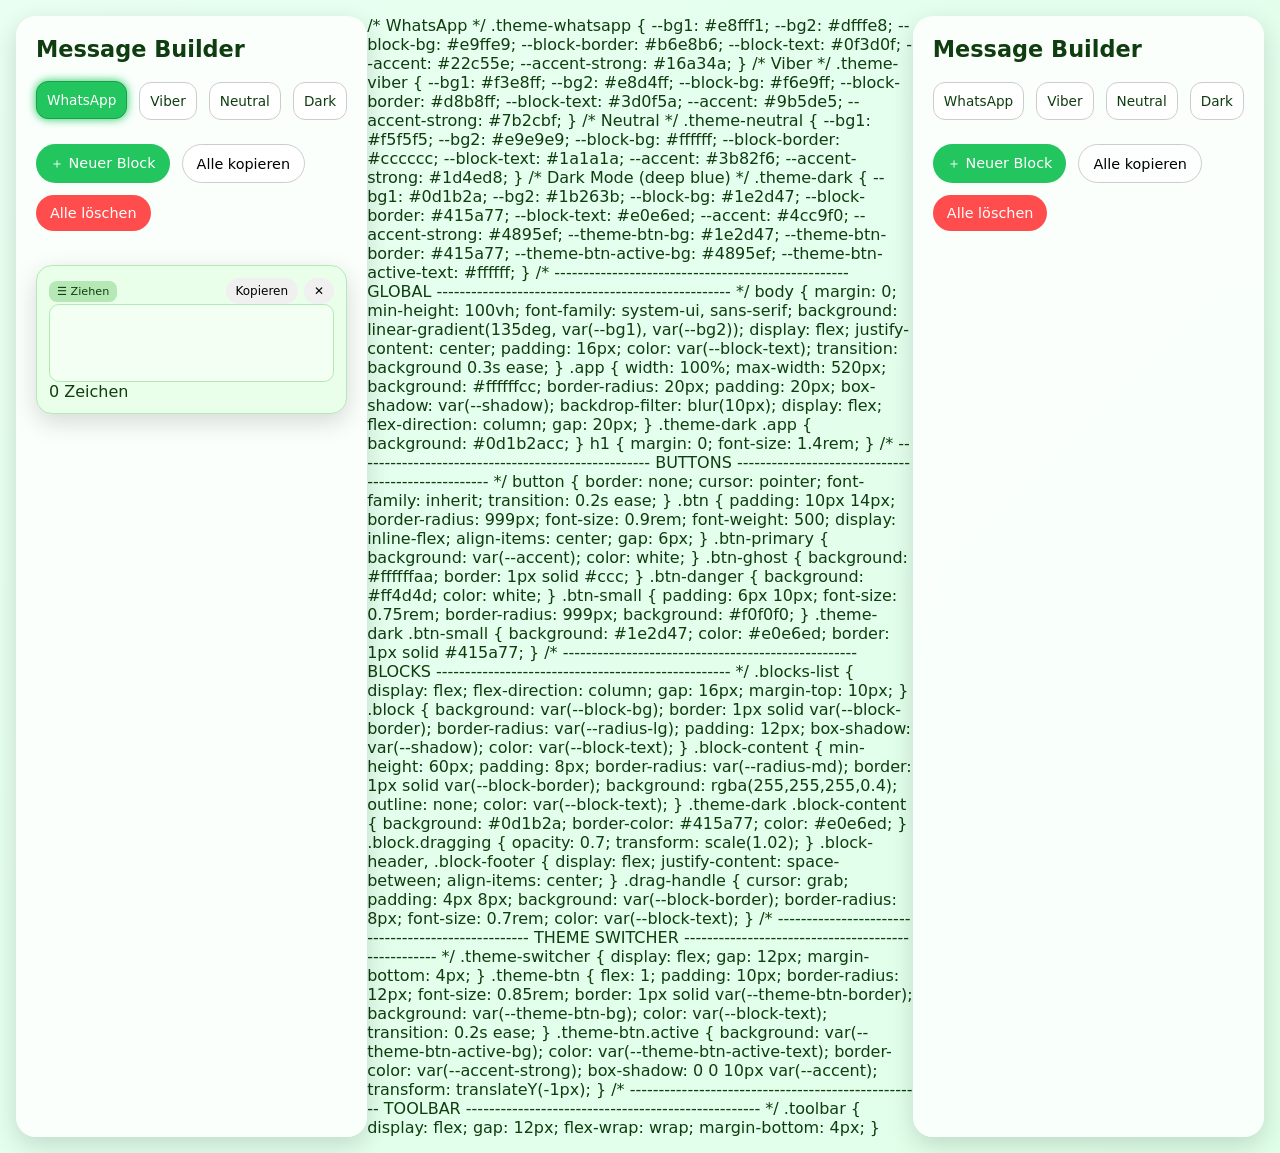
==== index.html @ 10111ecc "Implement 'Copy All' button functionality Added functionality to copy all block contents to clipboar" ====
<!DOCTYPE html>
<html lang="de">
<head>
  <meta charset="UTF-8" />
  <title>Message Builder – WhatsApp & Viber</title>
  <meta name="viewport" content="width=device-width, initial-scale=1" />

  <style>
    /* ---------------------------------------------------
       BASE THEME VARIABLES
    --------------------------------------------------- */
    :root {
      --bg1: #e8fff1;
      --bg2: #f3e8ff;

      --block-bg: #ffffff;
      --block-border: #cccccc;
      --block-text: #1a1a1a;

      --accent: #22c55e;
      --accent-strong: #16a34a;

      --radius-lg: 16px;
      --radius-md: 10px;
      --shadow: 0 8px 25px rgba(0,0,0,0.15);

      --theme-btn-bg: #ffffff;
      --theme-btn-border: #cccccc;
      --theme-btn-active-bg: var(--accent);
      --theme-btn-active-text: #ffffff;
    }

    /* ---------------------------------------------------
       THEMES
    --------------------------------------------------- */

    /* WhatsApp */
    .theme-whatsapp {
      --bg1: #e8fff1;
      --bg2: #dfffe8;

      --block-bg: #e9ffe9;
      --block-border: #b6e8b6;
      --block-text: #0f3d0f;

      --accent: #22c55e;
      --accent-strong: #16a34a;
    }

    /* Viber */
    .theme-viber {
      --bg1: #f3e8ff;
      --bg2: #e8d4ff;

      --block-bg: #f6e9ff;
      --block-border: #d8b8ff;
      --block-text: #3d0f5a;

      --accent: #9b5de5;
      --accent-strong: #7b2cbf;
    }

    /* Neutral */
    .theme-neutral {
      --bg1: #f5f5f5;
      --bg2: #e9e9e9;

      --block-bg: #ffffff;
      --block-border: #cccccc;
      --block-text: #1a1a1a;

      --accent: #3b82f6;
      --accent-strong: #1d4ed8;
    }

    /* Dark Mode (deep blue) */
    .theme-dark {
      --bg1: #0d1b2a;
      --bg2: #1b263b;

      --block-bg: #1e2d47;
      --block-border: #415a77;
      --block-text: #e0e6ed;

      --accent: #4cc9f0;
      --accent-strong: #4895ef;

      --theme-btn-bg: #1e2d47;
      --theme-btn-border: #415a77;
      --theme-btn-active-bg: #4895ef;
      --theme-btn-active-text: #ffffff;
    }

    /* ---------------------------------------------------
       GLOBAL
    --------------------------------------------------- */
    body {
      margin: 0;
      min-height: 100vh;
      font-family: system-ui, sans-serif;
      background: linear-gradient(135deg, var(--bg1), var(--bg2));
      display: flex;
      justify-content: center;
      padding: 16px;
      color: var(--block-text);
      transition: background 0.3s ease;
    }

    .app {
      width: 100%;
      max-width: 520px;
      background: #ffffffcc;
      border-radius: 20px;
      padding: 20px;
      box-shadow: var(--shadow);
      backdrop-filter: blur(10px);
      display: flex;
      flex-direction: column;
      gap: 20px;
    }

    .theme-dark .app {
      background: #0d1b2acc;
    }

    h1 {
      margin: 0;
      font-size: 1.4rem;
    }

    /* ---------------------------------------------------
       BUTTONS
    --------------------------------------------------- */
    button {
      border: none;
      cursor: pointer;
      font-family: inherit;
      transition: 0.2s ease;
    }

    .btn {
      padding: 10px 14px;
      border-radius: 999px;
      font-size: 0.9rem;
      font-weight: 500;
      display: inline-flex;
      align-items: center;
      gap: 6px;
    }

    .btn-primary {
      background: var(--accent);
      color: white;
    }

    .btn-ghost {
      background: #ffffffaa;
      border: 1px solid #ccc;
    }

    .btn-danger {
      background: #ff4d4d;
      color: white;
    }

    .btn-small {
      padding: 6px 10px;
      font-size: 0.75rem;
      border-radius: 999px;
      background: #f0f0f0;
    }

    .theme-dark .btn-small {
      background: #1e2d47;
      color: #e0e6ed;
      border: 1px solid #415a77;
    }

    /* ---------------------------------------------------
       BLOCKS
    --------------------------------------------------- */
    .blocks-list {
      display: flex;
      flex-direction: column;
      gap: 16px;
      margin-top: 10px;
    }

    .block {
      background: var(--block-bg);
      border: 1px solid var(--block-border);
      border-radius: var(--radius-lg);
      padding: 12px;
      box-shadow: var(--shadow);
      color: var(--block-text);
    }

    .block-content {
      min-height: 60px;
      padding: 8px;
      border-radius: var(--radius-md);
      border: 1px solid var(--block-border);
      background: rgba(255,255,255,0.4);
      outline: none;
      color: var(--block-text);
    }

    .theme-dark .block-content {
      background: #0d1b2a;
      border-color: #415a77;
      color: #e0e6ed;
    }

    .block.dragging {
      opacity: 0.7;
      transform: scale(1.02);
    }

    .block-header,
    .block-footer {
      display: flex;
      justify-content: space-between;
      align-items: center;
    }

    .drag-handle {
      cursor: grab;
      padding: 4px 8px;
      background: var(--block-border);
      border-radius: 8px;
      font-size: 0.7rem;
      color: var(--block-text);
    }

    /* ---------------------------------------------------
       THEME SWITCHER
    --------------------------------------------------- */
    .theme-switcher {
      display: flex;
      gap: 12px;
      margin-bottom: 4px;
    }

    .theme-btn {
      flex: 1;
      padding: 10px;
      border-radius: 12px;
      font-size: 0.85rem;
      border: 1px solid var(--theme-btn-border);
      background: var(--theme-btn-bg);
      color: var(--block-text);
      transition: 0.2s ease;
    }

    .theme-btn.active {
      background: var(--theme-btn-active-bg);
      color: var(--theme-btn-active-text);
      border-color: var(--accent-strong);
      box-shadow: 0 0 10px var(--accent);
      transform: translateY(-1px);
    }

    /* ---------------------------------------------------
       TOOLBAR
    --------------------------------------------------- */
    .toolbar {
      display: flex;
      gap: 12px;
      flex-wrap: wrap;
      margin-bottom: 4px;
    }
  </style>
</head>

<body class="theme-whatsapp">
  <div class="app">

    <h1>Message Builder</h1>

    <!-- Theme Switcher -->
    <div class="theme-switcher">
      <button class="theme-btn" data-theme="whatsapp">WhatsApp</button>
      <button class="theme-btn" data-theme="viber">Viber</button>
      <button class="theme-btn" data-theme="neutral">Neutral</button>
      <button class="theme-btn" data-theme="dark">Dark</button>
    </div>

    <!-- Toolbar -->
    <div class="toolbar">
      <button class="btn btn-primary" id="addBlockBtn">＋ Neuer Block</button>
      <button class="btn btn-ghost" id="copyAllBtn">Alle kopieren</button>
      <button class="btn btn-danger" id="deleteAllBtn">Alle löschen</button>
    </div>

    <!-- Blocks -->
    <div id="blocksList" class="blocks-list"></div>

  </div>

  <script>
    const blocksList = document.getElementById("blocksList");
    const addBlockBtn = document.getElementById("addBlockBtn");
    const copyAllBtn = document.getElementById("copyAllBtn");
    const deleteAllBtn = document.getElementById("deleteAllBtn");

    let dragSrcEl = null;

    /* ---------------------------------------------------
       THEME SWITCHER
    --------------------------------------------------- */
    const themeButtons = document.querySelectorAll(".theme-btn");

    function setTheme(name) {
      document.body.className = "theme-" + name;
      localStorage.setItem("theme", name);

      themeButtons.forEach(btn => {
        btn.classList.toggle("active", btn.dataset.theme === name);
      });
    }

    const savedTheme = localStorage.getItem("theme") || "whatsapp";
    setTheme(savedTheme);

    themeButtons.forEach(btn => {
      btn.onclick = () => setTheme(btn.dataset.theme);
    });

    /* ---------------------------------------------------
       AUTOSAVE
    --------------------------------------------------- */
    function saveBlocks() {
      const blocks = [...document.querySelectorAll(".block-content")];
      const texts = blocks.map(b => b.textContent);
      localStorage.setItem("blocks", JSON.stringify(texts));
    }

    function loadBlocks() {
      const saved = localStorage.getItem("blocks");
      if (!saved) return createBlock();

      const texts = JSON.parse(saved);
      if (!texts.length) return createBlock();

      texts.forEach(t => createBlock(t));
    }

    /* ---------------------------------------------------
       CREATE BLOCK
    --------------------------------------------------- */
    function createBlock(initialText = "") {
      const block = document.createElement("div");
      block.className = "block";
      block.draggable = true;

      block.innerHTML = `
        <div class="block-header">
          <div class="drag-handle">☰ Ziehen</div>
          <div style="display:flex; gap:6px;">
            <button class="btn-small copy-block">Kopieren</button>
            <button class="btn-small delete-block">✕</button>
          </div>
        </div>

        <div class="block-content" contenteditable="true"></div>

        <div class="block-footer">
          <span class="meta">0 Zeichen</span>
        </div>
      `;

      const content = block.querySelector(".block-content");
      const meta = block.querySelector(".meta");

      content.textContent = initialText;
      meta.textContent = content.textContent.length + " Zeichen";

      content.addEventListener("input", () => {
        meta.textContent = content.textContent.length + " Zeichen";
        saveBlocks();
      });

      block.querySelector(".copy-block").onclick = () => {
        navigator.clipboard.writeText(content.textContent.trim());
      };

      block.querySelector(".delete-block").onclick = () => {
        block.remove();
        saveBlocks();
      };

      /* Drag & Drop */
      block.addEventListener("dragstart", () => {
        dragSrcEl = block;
        block.classList.add("dragging");
      });

      block.addEventListener("dragend", () => {
        block.classList.remove("dragging");
        dragSrcEl = null;
        saveBlocks();
      });

      block.addEventListener("dragover", (e) => {
        e.preventDefault();
        const target = block;
        if (dragSrcEl === target) return;

        const rect = target.getBoundingClientRect();
        const offset = e.clientY - rect.top;
        const before = offset < rect.height / 2;

        blocksList.insertBefore(dragSrcEl, before ? target : target.nextSibling);
      });

      blocksList.appendChild(block);
      saveBlocks();
    }

    addBlockBtn.onclick = () => createBlock();

    /* ---------------------------------------------------
       NEW: SIMPLE "COPY ALL" (NO POPUPS)
    --------------------------------------------------- */
    copyAllBtn.onclick = () => {
      const blocks = [...document.querySelectorAll(".block-content")];
      const texts = blocks.map(b => b.textContent.trim()).filter(t => t);

      const combined = texts.join("\n\n");

      navigator.clipboard.writeText(combined).catch(() => {
        const textarea = document.createElement("textarea");
        textarea.value = combined;
        textarea.style.position = "fixed";
        textarea.style.opacity = "0";
        document.body.appendChild(textarea);
        textarea.select();
        document.execCommand("copy");
        document.body.removeChild(textarea);
      });
    };

    /* ---------------------------------------------------
       DELETE ALL BLOCKS
    --------------------------------------------------- */
    deleteAllBtn.onclick = () => {
      if (!confirm("Alle Textblöcke wirklich löschen?")) return;
      blocksList.innerHTML = "";
      localStorage.removeItem("blocks");
      createBlock();
    };

    /* Load saved blocks on start */
    loadBlocks();
  </script>
</body>
</html>    /* WhatsApp */
    .theme-whatsapp {
      --bg1: #e8fff1;
      --bg2: #dfffe8;

      --block-bg: #e9ffe9;
      --block-border: #b6e8b6;
      --block-text: #0f3d0f;

      --accent: #22c55e;
      --accent-strong: #16a34a;
    }

    /* Viber */
    .theme-viber {
      --bg1: #f3e8ff;
      --bg2: #e8d4ff;

      --block-bg: #f6e9ff;
      --block-border: #d8b8ff;
      --block-text: #3d0f5a;

      --accent: #9b5de5;
      --accent-strong: #7b2cbf;
    }

    /* Neutral */
    .theme-neutral {
      --bg1: #f5f5f5;
      --bg2: #e9e9e9;

      --block-bg: #ffffff;
      --block-border: #cccccc;
      --block-text: #1a1a1a;

      --accent: #3b82f6;
      --accent-strong: #1d4ed8;
    }

    /* Dark Mode (deep blue) */
    .theme-dark {
      --bg1: #0d1b2a;
      --bg2: #1b263b;

      --block-bg: #1e2d47;
      --block-border: #415a77;
      --block-text: #e0e6ed;

      --accent: #4cc9f0;
      --accent-strong: #4895ef;

      --theme-btn-bg: #1e2d47;
      --theme-btn-border: #415a77;
      --theme-btn-active-bg: #4895ef;
      --theme-btn-active-text: #ffffff;
    }

    /* ---------------------------------------------------
       GLOBAL
    --------------------------------------------------- */
    body {
      margin: 0;
      min-height: 100vh;
      font-family: system-ui, sans-serif;
      background: linear-gradient(135deg, var(--bg1), var(--bg2));
      display: flex;
      justify-content: center;
      padding: 16px;
      color: var(--block-text);
      transition: background 0.3s ease;
    }

    .app {
      width: 100%;
      max-width: 520px;
      background: #ffffffcc;
      border-radius: 20px;
      padding: 20px;
      box-shadow: var(--shadow);
      backdrop-filter: blur(10px);
      display: flex;
      flex-direction: column;
      gap: 20px;
    }

    .theme-dark .app {
      background: #0d1b2acc;
    }

    h1 {
      margin: 0;
      font-size: 1.4rem;
    }

    /* ---------------------------------------------------
       BUTTONS
    --------------------------------------------------- */
    button {
      border: none;
      cursor: pointer;
      font-family: inherit;
      transition: 0.2s ease;
    }

    .btn {
      padding: 10px 14px;
      border-radius: 999px;
      font-size: 0.9rem;
      font-weight: 500;
      display: inline-flex;
      align-items: center;
      gap: 6px;
    }

    .btn-primary {
      background: var(--accent);
      color: white;
    }

    .btn-ghost {
      background: #ffffffaa;
      border: 1px solid #ccc;
    }

    .btn-danger {
      background: #ff4d4d;
      color: white;
    }

    .btn-small {
      padding: 6px 10px;
      font-size: 0.75rem;
      border-radius: 999px;
      background: #f0f0f0;
    }

    .theme-dark .btn-small {
      background: #1e2d47;
      color: #e0e6ed;
      border: 1px solid #415a77;
    }

    /* ---------------------------------------------------
       BLOCKS
    --------------------------------------------------- */
    .blocks-list {
      display: flex;
      flex-direction: column;
      gap: 16px;
      margin-top: 10px;
    }

    .block {
      background: var(--block-bg);
      border: 1px solid var(--block-border);
      border-radius: var(--radius-lg);
      padding: 12px;
      box-shadow: var(--shadow);
      color: var(--block-text);
    }

    .block-content {
      min-height: 60px;
      padding: 8px;
      border-radius: var(--radius-md);
      border: 1px solid var(--block-border);
      background: rgba(255,255,255,0.4);
      outline: none;
      color: var(--block-text);
    }

    .theme-dark .block-content {
      background: #0d1b2a;
      border-color: #415a77;
      color: #e0e6ed;
    }

    .block.dragging {
      opacity: 0.7;
      transform: scale(1.02);
    }

    .block-header,
    .block-footer {
      display: flex;
      justify-content: space-between;
      align-items: center;
    }

    .drag-handle {
      cursor: grab;
      padding: 4px 8px;
      background: var(--block-border);
      border-radius: 8px;
      font-size: 0.7rem;
      color: var(--block-text);
    }

    /* ---------------------------------------------------
       THEME SWITCHER
    --------------------------------------------------- */
    .theme-switcher {
      display: flex;
      gap: 12px;
      margin-bottom: 4px;
    }

    .theme-btn {
      flex: 1;
      padding: 10px;
      border-radius: 12px;
      font-size: 0.85rem;
      border: 1px solid var(--theme-btn-border);
      background: var(--theme-btn-bg);
      color: var(--block-text);
      transition: 0.2s ease;
    }

    .theme-btn.active {
      background: var(--theme-btn-active-bg);
      color: var(--theme-btn-active-text);
      border-color: var(--accent-strong);
      box-shadow: 0 0 10px var(--accent);
      transform: translateY(-1px);
    }

    /* ---------------------------------------------------
       TOOLBAR
    --------------------------------------------------- */
    .toolbar {
      display: flex;
      gap: 12px;
      flex-wrap: wrap;
      margin-bottom: 4px;
    }
  </style>
</head>

<body class="theme-whatsapp">
  <div class="app">

    <h1>Message Builder</h1>

    <!-- Theme Switcher -->
    <div class="theme-switcher">
      <button class="theme-btn" data-theme="whatsapp">WhatsApp</button>
      <button class="theme-btn" data-theme="viber">Viber</button>
      <button class="theme-btn" data-theme="neutral">Neutral</button>
      <button class="theme-btn" data-theme="dark">Dark</button>
    </div>

    <!-- Toolbar -->
    <div class="toolbar">
      <button class="btn btn-primary" id="addBlockBtn">＋ Neuer Block</button>
      <button class="btn btn-ghost" id="copyAllBtn">Alle kopieren</button>
      <button class="btn btn-danger" id="deleteAllBtn">Alle löschen</button>
    </div>

    <!-- Blocks -->
    <div id="blocksList" class="blocks-list"></div>

  </div>

  <script>
    const blocksList = document.getElementById("blocksList");
    const addBlockBtn = document.getElementById("addBlockBtn");
    const copyAllBtn = document.getElementById("copyAllBtn");
    const deleteAllBtn = document.getElementById("deleteAllBtn");

    let dragSrcEl = null;

    /* ---------------------------------------------------
       THEME SWITCHER
    --------------------------------------------------- */
    const themeButtons = document.querySelectorAll(".theme-btn");

    function setTheme(name) {
      document.body.className = "theme-" + name;
      localStorage.setItem("theme", name);

      themeButtons.forEach(btn => {
        btn.classList.toggle("active", btn.dataset.theme === name);
      });
    }

    const savedTheme = localStorage.getItem("theme") || "whatsapp";
    setTheme(savedTheme);

    themeButtons.forEach(btn => {
      btn.onclick = () => setTheme(btn.dataset.theme);
    });

    /* ---------------------------------------------------
       AUTOSAVE
    --------------------------------------------------- */
    function saveBlocks() {
      const blocks = [...document.querySelectorAll(".block-content")];
      const texts = blocks.map(b => b.textContent);
      localStorage.setItem("blocks", JSON.stringify(texts));
    }

    function loadBlocks() {
      const saved = localStorage.getItem("blocks");
      if (!saved) return createBlock();

      const texts = JSON.parse(saved);
      if (!texts.length) return createBlock();

      texts.forEach(t => createBlock(t));
    }

    /* ---------------------------------------------------
       CREATE BLOCK
    --------------------------------------------------- */
    function createBlock(initialText = "") {
      const block = document.createElement("div");
      block.className = "block";
      block.draggable = true;

      block.innerHTML = `
        <div class="block-header">
          <div class="drag-handle">☰ Ziehen</div>
          <div style="display:flex; gap:6px;">
            <button class="btn-small copy-block">Kopieren</button>
            <button class="btn-small delete-block">✕</button>
          </div>
        </div>

        <div class="block-content" contenteditable="true"></div>

        <div class="block-footer">
          <span class="meta">0 Zeichen</span>
        </div>
      `;

      const content = block.querySelector(".block-content");
      const meta = block.querySelector(".meta");

      content.textContent = initialText;
      meta.textContent = content.textContent.length + " Zeichen";

      content.addEventListener("input", () => {
        meta.textContent = content.textContent.length + " Zeichen";
        saveBlocks();
      });

      block.querySelector(".copy-block").onclick = () => {
        navigator.clipboard.writeText(content.textContent.trim());
      };

      block.querySelector(".delete-block").onclick = () => {
        block.remove();
        saveBlocks();
      };

      /* Drag & Drop */
      block.addEventListener("dragstart", () => {
        dragSrcEl = block;
        block.classList.add("dragging");
      });

      block.addEventListener("dragend", () => {
        block.classList.remove("dragging");
        dragSrcEl = null;
        saveBlocks();
      });

      block.addEventListener("dragover", (e) => {
        e.preventDefault();
        const target = block;
        if (dragSrcEl === target) return;

        const rect = target.getBoundingClientRect();
        const offset = e.clientY - rect.top;
        const before = offset < rect.height / 2;

        blocksList.insertBefore(dragSrcEl, before ? target : target.nextSibling);
      });

      blocksList.appendChild(block);
      saveBlocks();
    }

    addBlockBtn.onclick = () => createBlock();

    /* ---------------------------------------------------
       MULTI-BUBBLE SIMULATION
    --------------------------------------------------- */
    copyAllBtn.onclick = () => {
      const blocks = [...document.querySelectorAll(".block-content")];
      const texts = blocks.map(b => b.textContent.trim()).filter(t => t);

      if (!texts.length) {
        alert("Keine Inhalte vorhanden.");
        return;
      }

      let index = 0;

      function next() {
        if (index >= texts.length) {
          alert("Alle Blöcke wurden kopiert.");
          return;
        }

        const text = texts[index];
        navigator.clipboard.writeText(text);

        const proceed = confirm(
          `Block ${index + 1} kopiert.\nJetzt in WhatsApp/Viber einfügen.\n\nWeiter mit Block ${index + 2}?`
        );

        index++;
        if (proceed) next();
      }

      next();
    };

    /* ---------------------------------------------------
       DELETE ALL BLOCKS
    --------------------------------------------------- */
    deleteAllBtn.onclick = () => {
      if (!confirm("Alle Textblöcke wirklich löschen?")) return;
      blocksList.innerHTML = "";
      localStorage.removeItem("blocks");
      createBlock();
    };

    /* Load saved blocks on start */
    loadBlocks();
  </script>
</body>
</html>
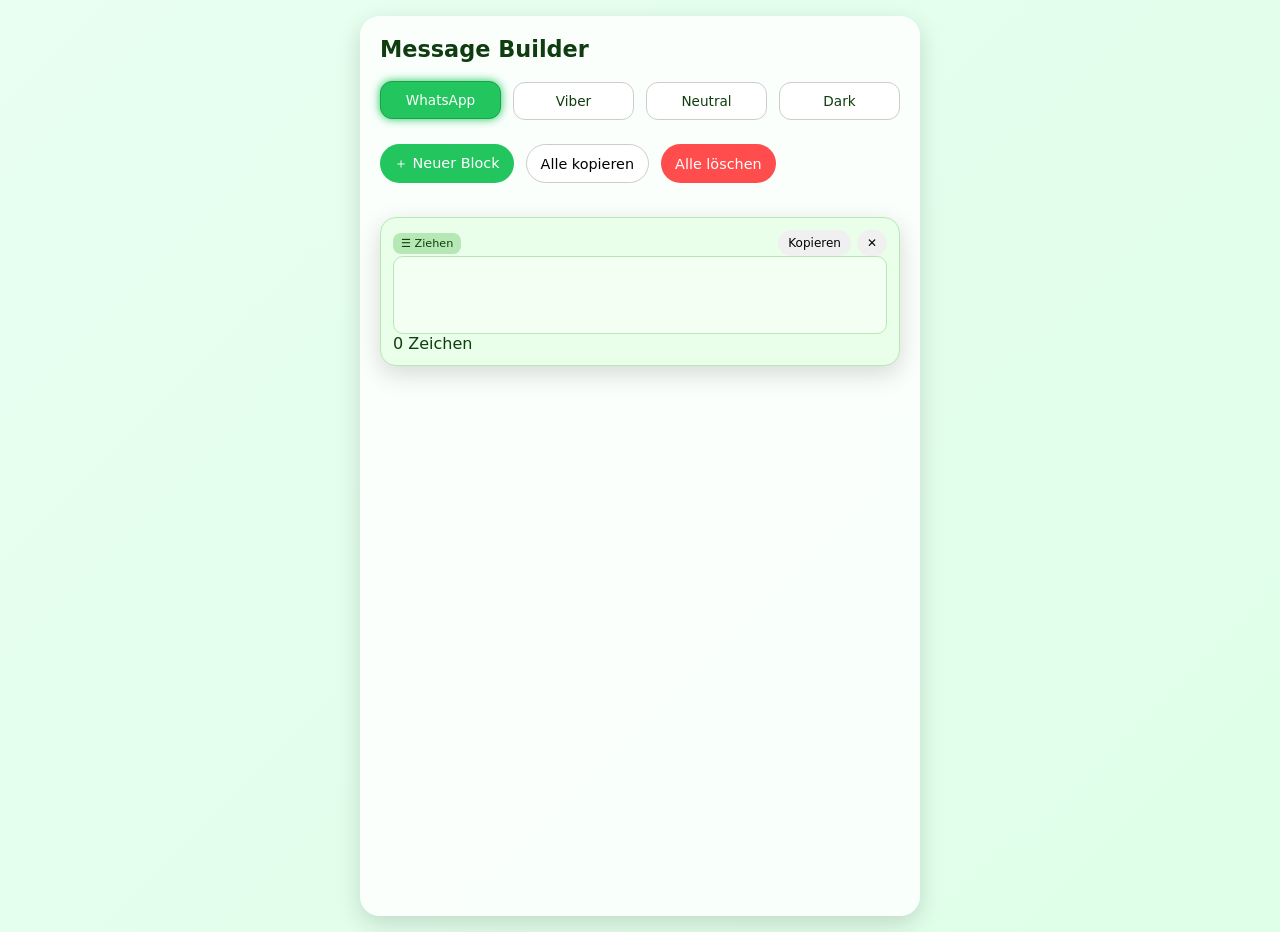
==== commit 8a2b8c6a: "Rename Messages.html to index.html" ====
--- a/index.html
+++ b/index.html
@@ -454,437 +454,4 @@
     loadBlocks();
   </script>
 </body>
-</html>    /* WhatsApp */
-    .theme-whatsapp {
-      --bg1: #e8fff1;
-      --bg2: #dfffe8;
-
-      --block-bg: #e9ffe9;
-      --block-border: #b6e8b6;
-      --block-text: #0f3d0f;
-
-      --accent: #22c55e;
-      --accent-strong: #16a34a;
-    }
-
-    /* Viber */
-    .theme-viber {
-      --bg1: #f3e8ff;
-      --bg2: #e8d4ff;
-
-      --block-bg: #f6e9ff;
-      --block-border: #d8b8ff;
-      --block-text: #3d0f5a;
-
-      --accent: #9b5de5;
-      --accent-strong: #7b2cbf;
-    }
-
-    /* Neutral */
-    .theme-neutral {
-      --bg1: #f5f5f5;
-      --bg2: #e9e9e9;
-
-      --block-bg: #ffffff;
-      --block-border: #cccccc;
-      --block-text: #1a1a1a;
-
-      --accent: #3b82f6;
-      --accent-strong: #1d4ed8;
-    }
-
-    /* Dark Mode (deep blue) */
-    .theme-dark {
-      --bg1: #0d1b2a;
-      --bg2: #1b263b;
-
-      --block-bg: #1e2d47;
-      --block-border: #415a77;
-      --block-text: #e0e6ed;
-
-      --accent: #4cc9f0;
-      --accent-strong: #4895ef;
-
-      --theme-btn-bg: #1e2d47;
-      --theme-btn-border: #415a77;
-      --theme-btn-active-bg: #4895ef;
-      --theme-btn-active-text: #ffffff;
-    }
-
-    /* ---------------------------------------------------
-       GLOBAL
-    --------------------------------------------------- */
-    body {
-      margin: 0;
-      min-height: 100vh;
-      font-family: system-ui, sans-serif;
-      background: linear-gradient(135deg, var(--bg1), var(--bg2));
-      display: flex;
-      justify-content: center;
-      padding: 16px;
-      color: var(--block-text);
-      transition: background 0.3s ease;
-    }
-
-    .app {
-      width: 100%;
-      max-width: 520px;
-      background: #ffffffcc;
-      border-radius: 20px;
-      padding: 20px;
-      box-shadow: var(--shadow);
-      backdrop-filter: blur(10px);
-      display: flex;
-      flex-direction: column;
-      gap: 20px;
-    }
-
-    .theme-dark .app {
-      background: #0d1b2acc;
-    }
-
-    h1 {
-      margin: 0;
-      font-size: 1.4rem;
-    }
-
-    /* ---------------------------------------------------
-       BUTTONS
-    --------------------------------------------------- */
-    button {
-      border: none;
-      cursor: pointer;
-      font-family: inherit;
-      transition: 0.2s ease;
-    }
-
-    .btn {
-      padding: 10px 14px;
-      border-radius: 999px;
-      font-size: 0.9rem;
-      font-weight: 500;
-      display: inline-flex;
-      align-items: center;
-      gap: 6px;
-    }
-
-    .btn-primary {
-      background: var(--accent);
-      color: white;
-    }
-
-    .btn-ghost {
-      background: #ffffffaa;
-      border: 1px solid #ccc;
-    }
-
-    .btn-danger {
-      background: #ff4d4d;
-      color: white;
-    }
-
-    .btn-small {
-      padding: 6px 10px;
-      font-size: 0.75rem;
-      border-radius: 999px;
-      background: #f0f0f0;
-    }
-
-    .theme-dark .btn-small {
-      background: #1e2d47;
-      color: #e0e6ed;
-      border: 1px solid #415a77;
-    }
-
-    /* ---------------------------------------------------
-       BLOCKS
-    --------------------------------------------------- */
-    .blocks-list {
-      display: flex;
-      flex-direction: column;
-      gap: 16px;
-      margin-top: 10px;
-    }
-
-    .block {
-      background: var(--block-bg);
-      border: 1px solid var(--block-border);
-      border-radius: var(--radius-lg);
-      padding: 12px;
-      box-shadow: var(--shadow);
-      color: var(--block-text);
-    }
-
-    .block-content {
-      min-height: 60px;
-      padding: 8px;
-      border-radius: var(--radius-md);
-      border: 1px solid var(--block-border);
-      background: rgba(255,255,255,0.4);
-      outline: none;
-      color: var(--block-text);
-    }
-
-    .theme-dark .block-content {
-      background: #0d1b2a;
-      border-color: #415a77;
-      color: #e0e6ed;
-    }
-
-    .block.dragging {
-      opacity: 0.7;
-      transform: scale(1.02);
-    }
-
-    .block-header,
-    .block-footer {
-      display: flex;
-      justify-content: space-between;
-      align-items: center;
-    }
-
-    .drag-handle {
-      cursor: grab;
-      padding: 4px 8px;
-      background: var(--block-border);
-      border-radius: 8px;
-      font-size: 0.7rem;
-      color: var(--block-text);
-    }
-
-    /* ---------------------------------------------------
-       THEME SWITCHER
-    --------------------------------------------------- */
-    .theme-switcher {
-      display: flex;
-      gap: 12px;
-      margin-bottom: 4px;
-    }
-
-    .theme-btn {
-      flex: 1;
-      padding: 10px;
-      border-radius: 12px;
-      font-size: 0.85rem;
-      border: 1px solid var(--theme-btn-border);
-      background: var(--theme-btn-bg);
-      color: var(--block-text);
-      transition: 0.2s ease;
-    }
-
-    .theme-btn.active {
-      background: var(--theme-btn-active-bg);
-      color: var(--theme-btn-active-text);
-      border-color: var(--accent-strong);
-      box-shadow: 0 0 10px var(--accent);
-      transform: translateY(-1px);
-    }
-
-    /* ---------------------------------------------------
-       TOOLBAR
-    --------------------------------------------------- */
-    .toolbar {
-      display: flex;
-      gap: 12px;
-      flex-wrap: wrap;
-      margin-bottom: 4px;
-    }
-  </style>
-</head>
-
-<body class="theme-whatsapp">
-  <div class="app">
-
-    <h1>Message Builder</h1>
-
-    <!-- Theme Switcher -->
-    <div class="theme-switcher">
-      <button class="theme-btn" data-theme="whatsapp">WhatsApp</button>
-      <button class="theme-btn" data-theme="viber">Viber</button>
-      <button class="theme-btn" data-theme="neutral">Neutral</button>
-      <button class="theme-btn" data-theme="dark">Dark</button>
-    </div>
-
-    <!-- Toolbar -->
-    <div class="toolbar">
-      <button class="btn btn-primary" id="addBlockBtn">＋ Neuer Block</button>
-      <button class="btn btn-ghost" id="copyAllBtn">Alle kopieren</button>
-      <button class="btn btn-danger" id="deleteAllBtn">Alle löschen</button>
-    </div>
-
-    <!-- Blocks -->
-    <div id="blocksList" class="blocks-list"></div>
-
-  </div>
-
-  <script>
-    const blocksList = document.getElementById("blocksList");
-    const addBlockBtn = document.getElementById("addBlockBtn");
-    const copyAllBtn = document.getElementById("copyAllBtn");
-    const deleteAllBtn = document.getElementById("deleteAllBtn");
-
-    let dragSrcEl = null;
-
-    /* ---------------------------------------------------
-       THEME SWITCHER
-    --------------------------------------------------- */
-    const themeButtons = document.querySelectorAll(".theme-btn");
-
-    function setTheme(name) {
-      document.body.className = "theme-" + name;
-      localStorage.setItem("theme", name);
-
-      themeButtons.forEach(btn => {
-        btn.classList.toggle("active", btn.dataset.theme === name);
-      });
-    }
-
-    const savedTheme = localStorage.getItem("theme") || "whatsapp";
-    setTheme(savedTheme);
-
-    themeButtons.forEach(btn => {
-      btn.onclick = () => setTheme(btn.dataset.theme);
-    });
-
-    /* ---------------------------------------------------
-       AUTOSAVE
-    --------------------------------------------------- */
-    function saveBlocks() {
-      const blocks = [...document.querySelectorAll(".block-content")];
-      const texts = blocks.map(b => b.textContent);
-      localStorage.setItem("blocks", JSON.stringify(texts));
-    }
-
-    function loadBlocks() {
-      const saved = localStorage.getItem("blocks");
-      if (!saved) return createBlock();
-
-      const texts = JSON.parse(saved);
-      if (!texts.length) return createBlock();
-
-      texts.forEach(t => createBlock(t));
-    }
-
-    /* ---------------------------------------------------
-       CREATE BLOCK
-    --------------------------------------------------- */
-    function createBlock(initialText = "") {
-      const block = document.createElement("div");
-      block.className = "block";
-      block.draggable = true;
-
-      block.innerHTML = `
-        <div class="block-header">
-          <div class="drag-handle">☰ Ziehen</div>
-          <div style="display:flex; gap:6px;">
-            <button class="btn-small copy-block">Kopieren</button>
-            <button class="btn-small delete-block">✕</button>
-          </div>
-        </div>
-
-        <div class="block-content" contenteditable="true"></div>
-
-        <div class="block-footer">
-          <span class="meta">0 Zeichen</span>
-        </div>
-      `;
-
-      const content = block.querySelector(".block-content");
-      const meta = block.querySelector(".meta");
-
-      content.textContent = initialText;
-      meta.textContent = content.textContent.length + " Zeichen";
-
-      content.addEventListener("input", () => {
-        meta.textContent = content.textContent.length + " Zeichen";
-        saveBlocks();
-      });
-
-      block.querySelector(".copy-block").onclick = () => {
-        navigator.clipboard.writeText(content.textContent.trim());
-      };
-
-      block.querySelector(".delete-block").onclick = () => {
-        block.remove();
-        saveBlocks();
-      };
-
-      /* Drag & Drop */
-      block.addEventListener("dragstart", () => {
-        dragSrcEl = block;
-        block.classList.add("dragging");
-      });
-
-      block.addEventListener("dragend", () => {
-        block.classList.remove("dragging");
-        dragSrcEl = null;
-        saveBlocks();
-      });
-
-      block.addEventListener("dragover", (e) => {
-        e.preventDefault();
-        const target = block;
-        if (dragSrcEl === target) return;
-
-        const rect = target.getBoundingClientRect();
-        const offset = e.clientY - rect.top;
-        const before = offset < rect.height / 2;
-
-        blocksList.insertBefore(dragSrcEl, before ? target : target.nextSibling);
-      });
-
-      blocksList.appendChild(block);
-      saveBlocks();
-    }
-
-    addBlockBtn.onclick = () => createBlock();
-
-    /* ---------------------------------------------------
-       MULTI-BUBBLE SIMULATION
-    --------------------------------------------------- */
-    copyAllBtn.onclick = () => {
-      const blocks = [...document.querySelectorAll(".block-content")];
-      const texts = blocks.map(b => b.textContent.trim()).filter(t => t);
-
-      if (!texts.length) {
-        alert("Keine Inhalte vorhanden.");
-        return;
-      }
-
-      let index = 0;
-
-      function next() {
-        if (index >= texts.length) {
-          alert("Alle Blöcke wurden kopiert.");
-          return;
-        }
-
-        const text = texts[index];
-        navigator.clipboard.writeText(text);
-
-        const proceed = confirm(
-          `Block ${index + 1} kopiert.\nJetzt in WhatsApp/Viber einfügen.\n\nWeiter mit Block ${index + 2}?`
-        );
-
-        index++;
-        if (proceed) next();
-      }
-
-      next();
-    };
-
-    /* ---------------------------------------------------
-       DELETE ALL BLOCKS
-    --------------------------------------------------- */
-    deleteAllBtn.onclick = () => {
-      if (!confirm("Alle Textblöcke wirklich löschen?")) return;
-      blocksList.innerHTML = "";
-      localStorage.removeItem("blocks");
-      createBlock();
-    };
-
-    /* Load saved blocks on start */
-    loadBlocks();
-  </script>
-</body>
 </html>
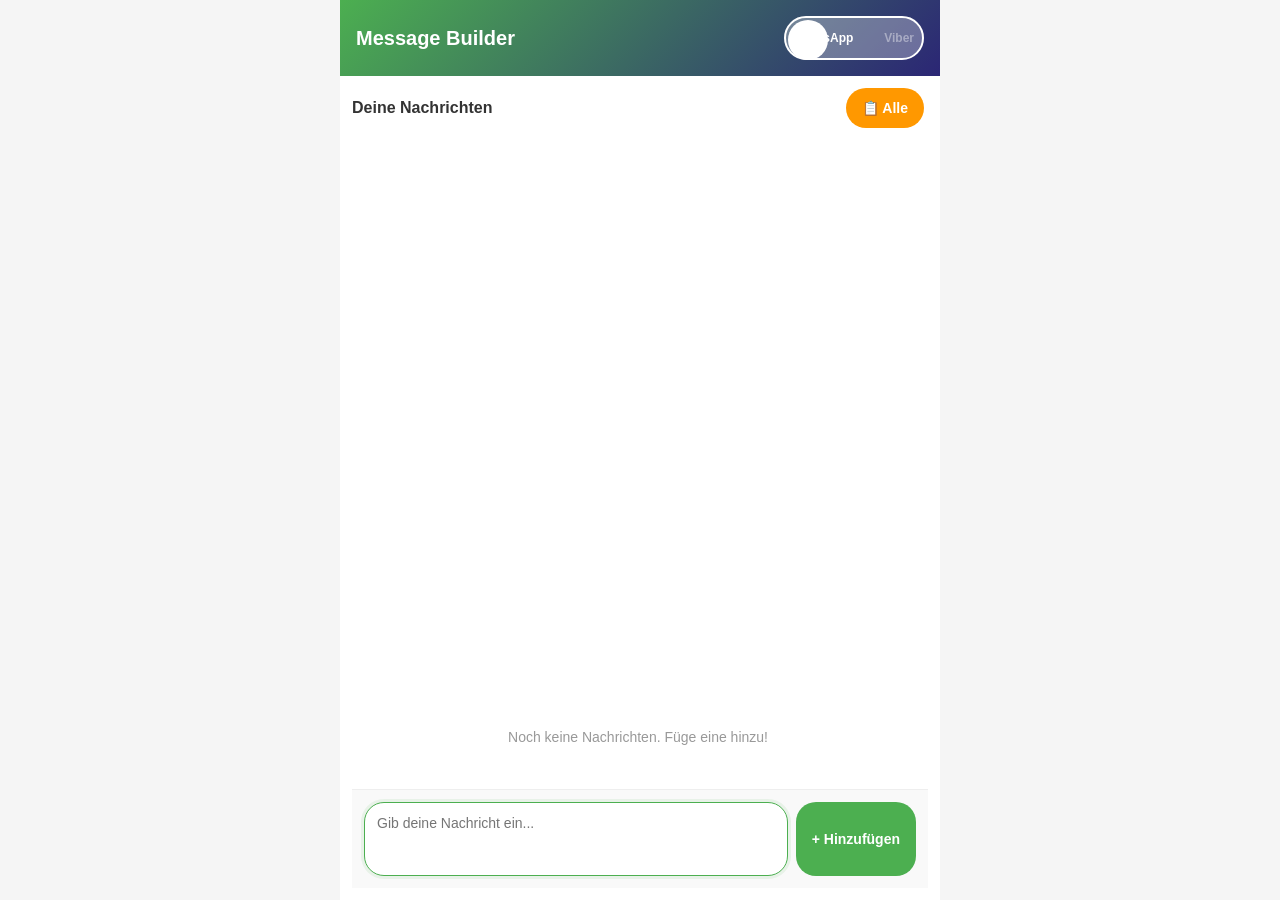
==== commit 463cea21: "Add files via upload" ====
--- a/index.html
+++ b/index.html
@@ -1,457 +1,59 @@
-<!DOCTYPE html>
-<html lang="de">
-<head>
-  <meta charset="UTF-8" />
-  <title>Message Builder – WhatsApp & Viber</title>
-  <meta name="viewport" content="width=device-width, initial-scale=1" />
-
-  <style>
-    /* ---------------------------------------------------
-       BASE THEME VARIABLES
-    --------------------------------------------------- */
-    :root {
-      --bg1: #e8fff1;
-      --bg2: #f3e8ff;
-
-      --block-bg: #ffffff;
-      --block-border: #cccccc;
-      --block-text: #1a1a1a;
-
-      --accent: #22c55e;
-      --accent-strong: #16a34a;
-
-      --radius-lg: 16px;
-      --radius-md: 10px;
-      --shadow: 0 8px 25px rgba(0,0,0,0.15);
-
-      --theme-btn-bg: #ffffff;
-      --theme-btn-border: #cccccc;
-      --theme-btn-active-bg: var(--accent);
-      --theme-btn-active-text: #ffffff;
-    }
-
-    /* ---------------------------------------------------
-       THEMES
-    --------------------------------------------------- */
-
-    /* WhatsApp */
-    .theme-whatsapp {
-      --bg1: #e8fff1;
-      --bg2: #dfffe8;
-
-      --block-bg: #e9ffe9;
-      --block-border: #b6e8b6;
-      --block-text: #0f3d0f;
-
-      --accent: #22c55e;
-      --accent-strong: #16a34a;
-    }
-
-    /* Viber */
-    .theme-viber {
-      --bg1: #f3e8ff;
-      --bg2: #e8d4ff;
-
-      --block-bg: #f6e9ff;
-      --block-border: #d8b8ff;
-      --block-text: #3d0f5a;
-
-      --accent: #9b5de5;
-      --accent-strong: #7b2cbf;
-    }
-
-    /* Neutral */
-    .theme-neutral {
-      --bg1: #f5f5f5;
-      --bg2: #e9e9e9;
-
-      --block-bg: #ffffff;
-      --block-border: #cccccc;
-      --block-text: #1a1a1a;
-
-      --accent: #3b82f6;
-      --accent-strong: #1d4ed8;
-    }
-
-    /* Dark Mode (deep blue) */
-    .theme-dark {
-      --bg1: #0d1b2a;
-      --bg2: #1b263b;
-
-      --block-bg: #1e2d47;
-      --block-border: #415a77;
-      --block-text: #e0e6ed;
-
-      --accent: #4cc9f0;
-      --accent-strong: #4895ef;
-
-      --theme-btn-bg: #1e2d47;
-      --theme-btn-border: #415a77;
-      --theme-btn-active-bg: #4895ef;
-      --theme-btn-active-text: #ffffff;
-    }
-
-    /* ---------------------------------------------------
-       GLOBAL
-    --------------------------------------------------- */
-    body {
-      margin: 0;
-      min-height: 100vh;
-      font-family: system-ui, sans-serif;
-      background: linear-gradient(135deg, var(--bg1), var(--bg2));
-      display: flex;
-      justify-content: center;
-      padding: 16px;
-      color: var(--block-text);
-      transition: background 0.3s ease;
-    }
-
-    .app {
-      width: 100%;
-      max-width: 520px;
-      background: #ffffffcc;
-      border-radius: 20px;
-      padding: 20px;
-      box-shadow: var(--shadow);
-      backdrop-filter: blur(10px);
-      display: flex;
-      flex-direction: column;
-      gap: 20px;
-    }
-
-    .theme-dark .app {
-      background: #0d1b2acc;
-    }
-
-    h1 {
-      margin: 0;
-      font-size: 1.4rem;
-    }
-
-    /* ---------------------------------------------------
-       BUTTONS
-    --------------------------------------------------- */
-    button {
-      border: none;
-      cursor: pointer;
-      font-family: inherit;
-      transition: 0.2s ease;
-    }
-
-    .btn {
-      padding: 10px 14px;
-      border-radius: 999px;
-      font-size: 0.9rem;
-      font-weight: 500;
-      display: inline-flex;
-      align-items: center;
-      gap: 6px;
-    }
-
-    .btn-primary {
-      background: var(--accent);
-      color: white;
-    }
-
-    .btn-ghost {
-      background: #ffffffaa;
-      border: 1px solid #ccc;
-    }
-
-    .btn-danger {
-      background: #ff4d4d;
-      color: white;
-    }
-
-    .btn-small {
-      padding: 6px 10px;
-      font-size: 0.75rem;
-      border-radius: 999px;
-      background: #f0f0f0;
-    }
-
-    .theme-dark .btn-small {
-      background: #1e2d47;
-      color: #e0e6ed;
-      border: 1px solid #415a77;
-    }
-
-    /* ---------------------------------------------------
-       BLOCKS
-    --------------------------------------------------- */
-    .blocks-list {
-      display: flex;
-      flex-direction: column;
-      gap: 16px;
-      margin-top: 10px;
-    }
-
-    .block {
-      background: var(--block-bg);
-      border: 1px solid var(--block-border);
-      border-radius: var(--radius-lg);
-      padding: 12px;
-      box-shadow: var(--shadow);
-      color: var(--block-text);
-    }
-
-    .block-content {
-      min-height: 60px;
-      padding: 8px;
-      border-radius: var(--radius-md);
-      border: 1px solid var(--block-border);
-      background: rgba(255,255,255,0.4);
-      outline: none;
-      color: var(--block-text);
-    }
-
-    .theme-dark .block-content {
-      background: #0d1b2a;
-      border-color: #415a77;
-      color: #e0e6ed;
-    }
-
-    .block.dragging {
-      opacity: 0.7;
-      transform: scale(1.02);
-    }
-
-    .block-header,
-    .block-footer {
-      display: flex;
-      justify-content: space-between;
-      align-items: center;
-    }
-
-    .drag-handle {
-      cursor: grab;
-      padding: 4px 8px;
-      background: var(--block-border);
-      border-radius: 8px;
-      font-size: 0.7rem;
-      color: var(--block-text);
-    }
-
-    /* ---------------------------------------------------
-       THEME SWITCHER
-    --------------------------------------------------- */
-    .theme-switcher {
-      display: flex;
-      gap: 12px;
-      margin-bottom: 4px;
-    }
-
-    .theme-btn {
-      flex: 1;
-      padding: 10px;
-      border-radius: 12px;
-      font-size: 0.85rem;
-      border: 1px solid var(--theme-btn-border);
-      background: var(--theme-btn-bg);
-      color: var(--block-text);
-      transition: 0.2s ease;
-    }
-
-    .theme-btn.active {
-      background: var(--theme-btn-active-bg);
-      color: var(--theme-btn-active-text);
-      border-color: var(--accent-strong);
-      box-shadow: 0 0 10px var(--accent);
-      transform: translateY(-1px);
-    }
-
-    /* ---------------------------------------------------
-       TOOLBAR
-    --------------------------------------------------- */
-    .toolbar {
-      display: flex;
-      gap: 12px;
-      flex-wrap: wrap;
-      margin-bottom: 4px;
-    }
-  </style>
-</head>
-
-<body class="theme-whatsapp">
-  <div class="app">
-
-    <h1>Message Builder</h1>
-
-    <!-- Theme Switcher -->
-    <div class="theme-switcher">
-      <button class="theme-btn" data-theme="whatsapp">WhatsApp</button>
-      <button class="theme-btn" data-theme="viber">Viber</button>
-      <button class="theme-btn" data-theme="neutral">Neutral</button>
-      <button class="theme-btn" data-theme="dark">Dark</button>
-    </div>
-
-    <!-- Toolbar -->
-    <div class="toolbar">
-      <button class="btn btn-primary" id="addBlockBtn">＋ Neuer Block</button>
-      <button class="btn btn-ghost" id="copyAllBtn">Alle kopieren</button>
-      <button class="btn btn-danger" id="deleteAllBtn">Alle löschen</button>
-    </div>
-
-    <!-- Blocks -->
-    <div id="blocksList" class="blocks-list"></div>
-
-  </div>
-
-  <script>
-    const blocksList = document.getElementById("blocksList");
-    const addBlockBtn = document.getElementById("addBlockBtn");
-    const copyAllBtn = document.getElementById("copyAllBtn");
-    const deleteAllBtn = document.getElementById("deleteAllBtn");
-
-    let dragSrcEl = null;
-
-    /* ---------------------------------------------------
-       THEME SWITCHER
-    --------------------------------------------------- */
-    const themeButtons = document.querySelectorAll(".theme-btn");
-
-    function setTheme(name) {
-      document.body.className = "theme-" + name;
-      localStorage.setItem("theme", name);
-
-      themeButtons.forEach(btn => {
-        btn.classList.toggle("active", btn.dataset.theme === name);
-      });
-    }
-
-    const savedTheme = localStorage.getItem("theme") || "whatsapp";
-    setTheme(savedTheme);
-
-    themeButtons.forEach(btn => {
-      btn.onclick = () => setTheme(btn.dataset.theme);
-    });
-
-    /* ---------------------------------------------------
-       AUTOSAVE
-    --------------------------------------------------- */
-    function saveBlocks() {
-      const blocks = [...document.querySelectorAll(".block-content")];
-      const texts = blocks.map(b => b.textContent);
-      localStorage.setItem("blocks", JSON.stringify(texts));
-    }
-
-    function loadBlocks() {
-      const saved = localStorage.getItem("blocks");
-      if (!saved) return createBlock();
-
-      const texts = JSON.parse(saved);
-      if (!texts.length) return createBlock();
-
-      texts.forEach(t => createBlock(t));
-    }
-
-    /* ---------------------------------------------------
-       CREATE BLOCK
-    --------------------------------------------------- */
-    function createBlock(initialText = "") {
-      const block = document.createElement("div");
-      block.className = "block";
-      block.draggable = true;
-
-      block.innerHTML = `
-        <div class="block-header">
-          <div class="drag-handle">☰ Ziehen</div>
-          <div style="display:flex; gap:6px;">
-            <button class="btn-small copy-block">Kopieren</button>
-            <button class="btn-small delete-block">✕</button>
-          </div>
-        </div>
-
-        <div class="block-content" contenteditable="true"></div>
-
-        <div class="block-footer">
-          <span class="meta">0 Zeichen</span>
-        </div>
-      `;
-
-      const content = block.querySelector(".block-content");
-      const meta = block.querySelector(".meta");
-
-      content.textContent = initialText;
-      meta.textContent = content.textContent.length + " Zeichen";
-
-      content.addEventListener("input", () => {
-        meta.textContent = content.textContent.length + " Zeichen";
-        saveBlocks();
-      });
-
-      block.querySelector(".copy-block").onclick = () => {
-        navigator.clipboard.writeText(content.textContent.trim());
-      };
-
-      block.querySelector(".delete-block").onclick = () => {
-        block.remove();
-        saveBlocks();
-      };
-
-      /* Drag & Drop */
-      block.addEventListener("dragstart", () => {
-        dragSrcEl = block;
-        block.classList.add("dragging");
-      });
-
-      block.addEventListener("dragend", () => {
-        block.classList.remove("dragging");
-        dragSrcEl = null;
-        saveBlocks();
-      });
-
-      block.addEventListener("dragover", (e) => {
-        e.preventDefault();
-        const target = block;
-        if (dragSrcEl === target) return;
-
-        const rect = target.getBoundingClientRect();
-        const offset = e.clientY - rect.top;
-        const before = offset < rect.height / 2;
-
-        blocksList.insertBefore(dragSrcEl, before ? target : target.nextSibling);
-      });
-
-      blocksList.appendChild(block);
-      saveBlocks();
-    }
-
-    addBlockBtn.onclick = () => createBlock();
-
-    /* ---------------------------------------------------
-       NEW: SIMPLE "COPY ALL" (NO POPUPS)
-    --------------------------------------------------- */
-    copyAllBtn.onclick = () => {
-      const blocks = [...document.querySelectorAll(".block-content")];
-      const texts = blocks.map(b => b.textContent.trim()).filter(t => t);
-
-      const combined = texts.join("\n\n");
-
-      navigator.clipboard.writeText(combined).catch(() => {
-        const textarea = document.createElement("textarea");
-        textarea.value = combined;
-        textarea.style.position = "fixed";
-        textarea.style.opacity = "0";
-        document.body.appendChild(textarea);
-        textarea.select();
-        document.execCommand("copy");
-        document.body.removeChild(textarea);
-      });
-    };
-
-    /* ---------------------------------------------------
-       DELETE ALL BLOCKS
-    --------------------------------------------------- */
-    deleteAllBtn.onclick = () => {
-      if (!confirm("Alle Textblöcke wirklich löschen?")) return;
-      blocksList.innerHTML = "";
-      localStorage.removeItem("blocks");
-      createBlock();
-    };
-
-    /* Load saved blocks on start */
-    loadBlocks();
-  </script>
-</body>
-</html>
+<!DOCTYPE html>
+<html lang="de">
+
+<head>
+    <meta charset="UTF-8">
+    <meta name="viewport" content="width=device-width, initial-scale=1.0">
+    <title>Message Builder</title>
+    <link rel="stylesheet" href="css/style.css">
+</head>
+
+<body>
+    <div class="container">
+        <!-- Header mit Service-Switch -->
+        <header class="header">
+            <h1>Message Builder</h1>
+            <label class="switch" id="logo_button">
+                <input type="checkbox" id="toggle_switch">
+                <span class="slider"></span>
+                <span class="label-whatsapp">WhatsApp</span>
+                <span class="label-viber">Viber</span>
+            </label>
+        </header>
+
+        <!-- Message Builder Area -->
+        <main class="main-content">
+            <!-- Nachrichtensammlung -->
+            <section class="messages-section">
+                <div class="messages-header">
+                    <h2>Deine Nachrichten</h2>
+                    <button id="copyAllButton" class="btn btn-copy-all" title="Alle Nachrichten kopieren">
+                        📋 Alle
+                    </button>
+                </div>
+                <div class="messages-container" id="messagesContainer">
+                    <!-- Sprechblasen werden hier eingefügt -->
+                </div>
+                <p class="empty-state" id="emptyState">Noch keine Nachrichten. Füge eine hinzu!</p>
+            </section>
+
+            <!-- Input Area -->
+            <section class="input-section">
+                <div class="input-group">
+                    <textarea 
+                        id="messageInput" 
+                        placeholder="Gib deine Nachricht ein..."
+                        rows="3"
+                    ></textarea>
+                    <button id="addButton" class="btn btn-add">
+                        + Hinzufügen
+                    </button>
+                </div>
+            </section>
+        </main>
+    </div>
+
+    <script src="js/ui.js"></script>
+</body>
+
+</html>
--- a/css/style.css
+++ b/css/style.css
@@ -0,0 +1,463 @@
+* {
+    box-sizing: border-box;
+}
+
+body {
+    font-family: -apple-system, BlinkMacSystemFont, 'Segoe UI', 'Helvetica Neue', sans-serif;
+    margin: 0;
+    padding: 0;
+    background-color: #f5f5f5;
+    height: 100vh;
+    overflow: hidden;
+    display: flex;
+    flex-direction: column;
+}
+
+.container {
+    display: flex;
+    flex-direction: column;
+    height: 100vh;
+    max-width: 600px;
+    margin: 0 auto;
+    width: 100%;
+    background-color: white;
+}
+
+/* Header */
+.header {
+    padding: 16px;
+    background: linear-gradient(135deg, #4CAF50 0%, #2b2675 100%);
+    color: white;
+    display: flex;
+    justify-content: space-between;
+    align-items: center;
+    gap: 16px;
+    flex-shrink: 0;
+}
+
+.header h1 {
+    margin: 0;
+    font-size: 20px;
+    font-weight: 600;
+    flex: 1;
+}
+
+/* Main Content */
+.main-content {
+    display: flex;
+    flex-direction: column;
+    flex: 1;
+    overflow: hidden;
+    padding: 12px;
+    gap: 12px;
+}
+
+/* Messages Section */
+.messages-section {
+    flex: 1;
+    overflow-y: auto;
+    display: flex;
+    flex-direction: column;
+    gap: 8px;
+    padding-right: 4px; /* Scrollbar Platz */
+}
+
+.messages-header {
+    display: flex;
+    justify-content: space-between;
+    align-items: center;
+    gap: 12px;
+    flex-shrink: 0;
+    margin-bottom: 8px;
+}
+
+.messages-section h2 {
+    margin: 0;
+    font-size: 16px;
+    font-weight: 600;
+    color: #333;
+    flex-shrink: 0;
+}
+
+.messages-container {
+    display: flex;
+    flex-direction: column;
+    gap: 8px;
+    flex: 1;
+}
+
+.empty-state {
+    text-align: center;
+    color: #999;
+    font-size: 14px;
+    padding: 32px 16px;
+    margin: 0;
+}
+
+/* Message Bubble Styling */
+.message-bubble {
+    padding: 12px 16px;
+    border-radius: 18px;
+    position: relative;
+    word-wrap: break-word;
+    max-width: 85%;
+    display: flex;
+    align-items: center;
+    justify-content: space-between;
+    gap: 8px;
+    animation: slideIn 0.3s ease-out;
+}
+
+@keyframes slideIn {
+    from {
+        opacity: 0;
+        transform: translateY(10px);
+    }
+    to {
+        opacity: 1;
+        transform: translateY(0);
+    }
+}
+
+/* WhatsApp Bubble */
+body[data-service="whatsapp"] .message-bubble {
+    background-color: #DCF8C6;
+    color: #000;
+    margin-left: 0;
+    margin-right: auto;
+    border-bottom-left-radius: 4px;
+}
+
+/* Viber Bubble */
+body[data-service="viber"] .message-bubble {
+    background-color: #F0E6FF;
+    color: #2b2675;
+    margin-left: 0;
+    margin-right: auto;
+    border-bottom-left-radius: 4px;
+    font-weight: 500;
+}
+
+.message-text {
+    flex: 1;
+    font-size: 14px;
+    line-height: 1.4;
+    word-break: break-word;
+}
+
+.delete-btn {
+    flex-shrink: 0;
+    background-color: rgba(0, 0, 0, 0.1);
+    border: none;
+    border-radius: 50%;
+    width: 28px;
+    height: 28px;
+    display: flex;
+    align-items: center;
+    justify-content: center;
+    cursor: pointer;
+    font-size: 16px;
+    transition: all 0.2s;
+    color: #666;
+}
+
+.delete-btn:active {
+    background-color: rgba(0, 0, 0, 0.2);
+    transform: scale(0.95);
+}
+
+/* Input Section */
+.input-section {
+    flex-shrink: 0;
+    padding: 12px;
+    background-color: #f9f9f9;
+    border-top: 1px solid #eee;
+}
+
+.input-group {
+    display: flex;
+    gap: 8px;
+    flex-wrap: wrap;
+}
+
+#messageInput {
+    flex: 1;
+    min-width: 150px;
+    padding: 12px;
+    border: 1px solid #ddd;
+    border-radius: 20px;
+    font-family: inherit;
+    font-size: 14px;
+    resize: none;
+    max-height: 100px;
+    transition: border-color 0.2s;
+}
+
+#messageInput:focus {
+    outline: none;
+    border-color: #4CAF50;
+    box-shadow: 0 0 0 3px rgba(76, 175, 80, 0.1);
+}
+
+body[data-service="viber"] #messageInput:focus {
+    border-color: #2b2675;
+    box-shadow: 0 0 0 3px rgba(43, 38, 117, 0.1);
+}
+
+/* Buttons */
+.btn {
+    padding: 12px 16px;
+    border: none;
+    border-radius: 20px;
+    font-size: 14px;
+    font-weight: 600;
+    cursor: pointer;
+    transition: all 0.2s;
+    white-space: nowrap;
+}
+
+.btn-add {
+    background-color: #4CAF50;
+    color: white;
+    flex-shrink: 0;
+}
+
+.btn-add:active {
+    background-color: #45a049;
+    transform: scale(0.98);
+}
+
+body[data-service="viber"] .btn-add {
+    background-color: #2b2675;
+}
+
+body[data-service="viber"] .btn-add:active {
+    background-color: #1f1a52;
+}
+
+.btn-copy-all {
+    background-color: #FF9800;
+    color: white;
+    flex-shrink: 0;
+}
+
+.btn-copy-all:active {
+    background-color: #E68900;
+    transform: scale(0.98);
+}
+
+.copy-btn {
+    background-color: rgba(255, 255, 255, 0.3);
+    border: none;
+    border-radius: 50%;
+    width: 32px;
+    height: 32px;
+    display: flex;
+    align-items: center;
+    justify-content: center;
+    cursor: pointer;
+    font-size: 16px;
+    transition: all 0.2s;
+    color: inherit;
+}
+
+.copy-btn:active {
+    background-color: rgba(255, 255, 255, 0.5);
+    transform: scale(0.95);
+}
+
+/* Drag & Drop Styling */
+.message-bubble.dragging {
+    opacity: 0.6;
+    transform: scale(0.98);
+}
+
+.messages-container.drag-over {
+    background-color: rgba(76, 175, 80, 0.1);
+    border-radius: 8px;
+}
+
+body[data-service="viber"] .messages-container.drag-over {
+    background-color: rgba(43, 38, 117, 0.1);
+}
+
+/* Copy Toast Notification */
+.copy-toast {
+    position: fixed;
+    bottom: 20px;
+    left: 50%;
+    transform: translateX(-50%);
+    background-color: #333;
+    color: white;
+    padding: 12px 20px;
+    border-radius: 8px;
+    font-size: 14px;
+    z-index: 1000;
+    animation: toastSlideIn 0.3s ease-out;
+    box-shadow: 0 2px 8px rgba(0, 0, 0, 0.3);
+}
+
+@keyframes toastSlideIn {
+    from {
+        transform: translateX(-50%) translateY(20px);
+        opacity: 0;
+    }
+    to {
+        transform: translateX(-50%) translateY(0);
+        opacity: 1;
+    }
+}
+
+@keyframes toastSlideOut {
+    from {
+        transform: translateX(-50%) translateY(0);
+        opacity: 1;
+    }
+    to {
+        transform: translateX(-50%) translateY(20px);
+        opacity: 0;
+    }
+}
+
+.copy-toast.fade-out {
+    animation: toastSlideOut 0.3s ease-out;
+}
+
+/* Switch Button in Header */
+.switch {
+    position: relative;
+    display: inline-block;
+    width: 140px;
+    height: 44px;
+    cursor: pointer;
+    background: rgba(255, 255, 255, 0.3);
+    border-radius: 22px;
+    padding: 0;
+    margin: 0;
+    border: 2px solid white;
+    flex-shrink: 0;
+}
+
+.switch input {
+    display: none;
+}
+
+.slider {
+    position: absolute;
+    top: 2px;
+    left: 2px;
+    width: 40px;
+    height: 40px;
+    background-color: white;
+    border-radius: 50%;
+    transition: all 0.3s cubic-bezier(0.4, 0, 0.2, 1);
+    z-index: 10;
+}
+
+.switch input:checked ~ .slider {
+    left: 96px;
+}
+
+.label-whatsapp,
+.label-viber {
+    position: absolute;
+    top: 50%;
+    transform: translateY(-50%);
+    font-weight: 600;
+    font-size: 12px;
+    color: white;
+    z-index: 5;
+    transition: opacity 0.3s;
+}
+
+.label-whatsapp {
+    left: 8px;
+}
+
+.label-viber {
+    right: 8px;
+}
+
+.switch input:checked ~ .label-whatsapp {
+    opacity: 0.4;
+}
+
+.switch input:checked ~ .label-viber {
+    opacity: 1;
+}
+
+.switch input:not(:checked) ~ .label-whatsapp {
+    opacity: 1;
+}
+
+.switch input:not(:checked) ~ .label-viber {
+    opacity: 0.4;
+}
+
+/* Scrollbar Styling */
+.messages-section::-webkit-scrollbar {
+    width: 6px;
+}
+
+.messages-section::-webkit-scrollbar-track {
+    background: transparent;
+}
+
+.messages-section::-webkit-scrollbar-thumb {
+    background: #ccc;
+    border-radius: 3px;
+}
+
+.messages-section::-webkit-scrollbar-thumb:hover {
+    background: #999;
+}
+
+/* Mobile Responsiveness */
+@media (max-width: 480px) {
+    .header {
+        flex-wrap: wrap;
+        gap: 12px;
+    }
+
+    .header h1 {
+        flex-basis: 100%;
+        margin-bottom: 4px;
+    }
+
+    .switch {
+        width: 130px;
+        height: 40px;
+        border: 2px solid white;
+    }
+
+    .slider {
+        width: 36px;
+        height: 36px;
+    }
+
+    .switch input:checked ~ .slider {
+        left: 92px;
+    }
+
+    .main-content {
+        padding: 8px;
+        gap: 8px;
+    }
+
+    .message-bubble {
+        max-width: 90%;
+    }
+
+    #messageInput {
+        min-width: 100%;
+        width: 100%;
+    }
+
+    .input-group {
+        flex-direction: column;
+    }
+
+    .btn-add {
+        width: 100%;
+    }
+}
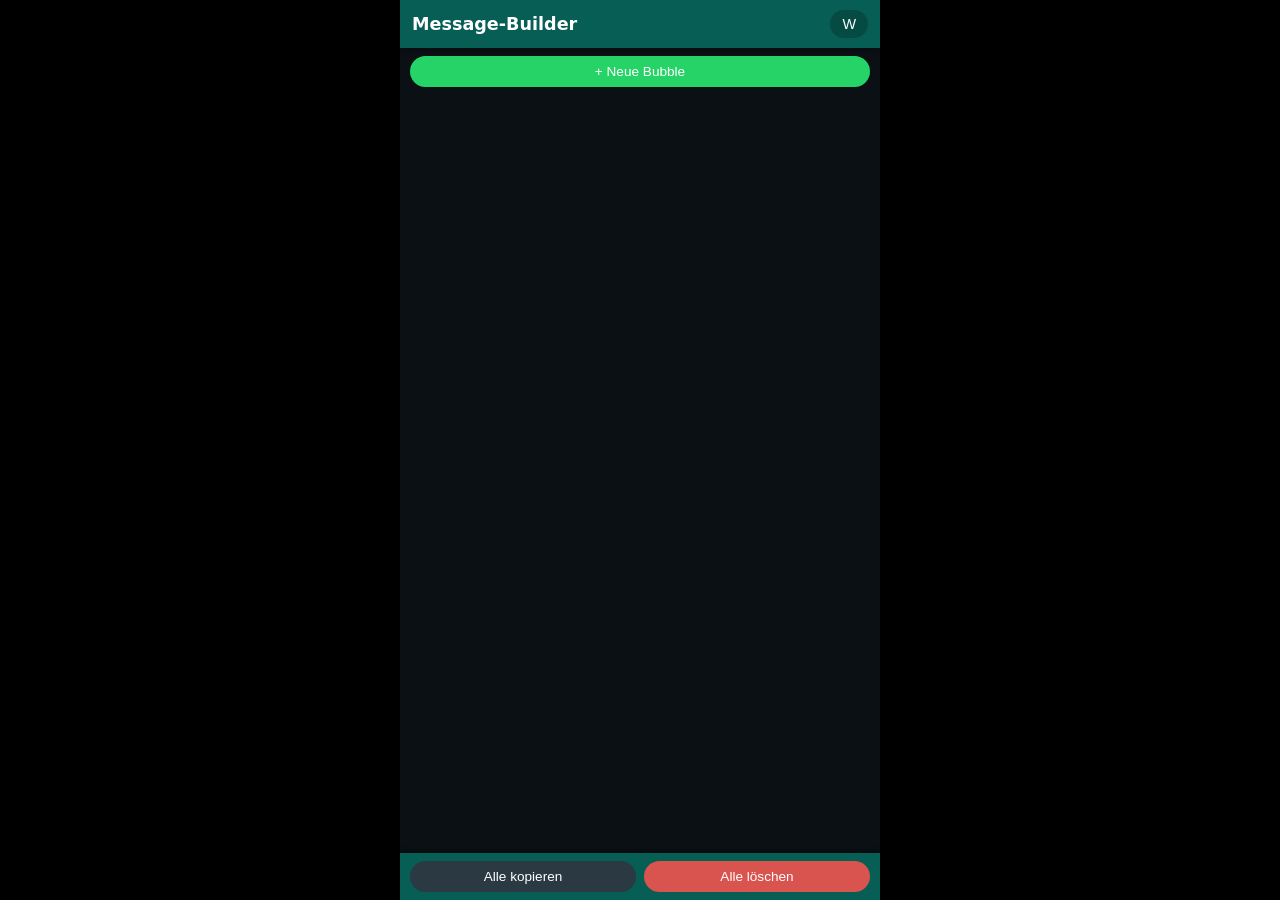
==== commit ef86b281: "Add files via upload" ====
--- a/index.html
+++ b/index.html
@@ -1,59 +1,38 @@
-<!DOCTYPE html>
-<html lang="de">
-
-<head>
-    <meta charset="UTF-8">
-    <meta name="viewport" content="width=device-width, initial-scale=1.0">
-    <title>Message Builder</title>
-    <link rel="stylesheet" href="css/style.css">
-</head>
-
-<body>
-    <div class="container">
-        <!-- Header mit Service-Switch -->
-        <header class="header">
-            <h1>Message Builder</h1>
-            <label class="switch" id="logo_button">
-                <input type="checkbox" id="toggle_switch">
-                <span class="slider"></span>
-                <span class="label-whatsapp">WhatsApp</span>
-                <span class="label-viber">Viber</span>
-            </label>
-        </header>
-
-        <!-- Message Builder Area -->
-        <main class="main-content">
-            <!-- Nachrichtensammlung -->
-            <section class="messages-section">
-                <div class="messages-header">
-                    <h2>Deine Nachrichten</h2>
-                    <button id="copyAllButton" class="btn btn-copy-all" title="Alle Nachrichten kopieren">
-                        📋 Alle
-                    </button>
-                </div>
-                <div class="messages-container" id="messagesContainer">
-                    <!-- Sprechblasen werden hier eingefügt -->
-                </div>
-                <p class="empty-state" id="emptyState">Noch keine Nachrichten. Füge eine hinzu!</p>
-            </section>
-
-            <!-- Input Area -->
-            <section class="input-section">
-                <div class="input-group">
-                    <textarea 
-                        id="messageInput" 
-                        placeholder="Gib deine Nachricht ein..."
-                        rows="3"
-                    ></textarea>
-                    <button id="addButton" class="btn btn-add">
-                        + Hinzufügen
-                    </button>
-                </div>
-            </section>
-        </main>
-    </div>
-
-    <script src="js/ui.js"></script>
-</body>
-
-</html>+<!DOCTYPE html>
+<html lang="de">
+<head>
+  <meta charset="UTF-8" />
+  <title>Message-Builder</title>
+  <meta name="viewport" content="width=device-width, initial-scale=1.0" />
+  <link rel="stylesheet" href="css/base.css" />
+  <link rel="stylesheet" href="css/theme-whatsapp.css" id="theme-whatsapp" />
+  <link rel="stylesheet" href="css/theme-viber.css" id="theme-viber" disabled />
+</head>
+<body>
+  <div class="app">
+    <header class="app-header">
+      <div class="app-title">Message-Builder</div>
+      <button class="theme-switch" id="themeSwitch" aria-label="Theme wechseln">
+        W
+      </button>
+    </header>
+
+    <div class="app-controls">
+      <button id="addBubbleBtn" class="btn primary">+ Neue Bubble</button>
+    </div>
+
+    <main class="bubble-list-container">
+      <div id="bubbleList" class="bubble-list">
+        <!-- Bubbles werden hier dynamisch eingefügt -->
+      </div>
+    </main>
+
+    <footer class="app-footer">
+      <button id="copyAllBtn" class="btn secondary">Alle kopieren</button>
+      <button id="deleteAllBtn" class="btn danger">Alle löschen</button>
+    </footer>
+  </div>
+
+  <script type="module" src="js/app.js"></script>
+</body>
+</html>
--- a/css/base.css
+++ b/css/base.css
@@ -0,0 +1,205 @@
+:root {
+  --bg-color: #101d25;
+  --header-bg: #075e54;
+  --footer-bg: #075e54;
+  --text-color: #ffffff;
+  --bubble-bg: #202c33;
+  --bubble-text: #ffffff;
+  --btn-primary-bg: #25d366;
+  --btn-secondary-bg: #2b3943;
+  --btn-danger-bg: #d9534f;
+  --btn-text-color: #ffffff;
+  --border-radius: 10px;
+  --spacing: 8px;
+  --shadow-soft: 0 2px 6px rgba(0, 0, 0, 0.3);
+  --drag-handle-color: #8899a6;
+  --bubble-border: 1px solid rgba(255, 255, 255, 0.06);
+}
+
+*,
+*::before,
+*::after {
+  box-sizing: border-box;
+}
+
+html,
+body {
+  margin: 0;
+  padding: 0;
+  height: 100%;
+  font-family: system-ui, -apple-system, BlinkMacSystemFont, "Segoe UI", sans-serif;
+  background: #000;
+  color: var(--text-color);
+}
+
+body {
+  display: flex;
+  justify-content: center;
+  align-items: stretch;
+}
+
+.app {
+  width: 100%;
+  max-width: 480px;
+  height: 100vh;
+  display: flex;
+  flex-direction: column;
+  background: var(--bg-color);
+}
+
+.app-header {
+  display: flex;
+  align-items: center;
+  justify-content: space-between;
+  padding: 10px 12px;
+  background: var(--header-bg);
+  color: #fff;
+  box-shadow: var(--shadow-soft);
+}
+
+.app-title {
+  font-size: 1.1rem;
+  font-weight: 600;
+}
+
+.theme-switch {
+  border: none;
+  background: rgba(0, 0, 0, 0.2);
+  color: #fff;
+  border-radius: 999px;
+  padding: 6px 12px;
+  font-size: 0.9rem;
+  cursor: pointer;
+}
+
+.app-controls {
+  padding: 8px 10px;
+  display: flex;
+  gap: 8px;
+}
+
+.bubble-list-container {
+  flex: 1;
+  overflow-y: auto;
+  padding: 4px 8px 8px;
+}
+
+.bubble-list {
+  display: flex;
+  flex-direction: column;
+  gap: 10px;
+}
+
+.bubble-item {
+  display: flex;
+  gap: 6px;
+  align-items: flex-start;
+}
+
+.bubble-drag-handle {
+  width: 18px;
+  padding-top: 6px;
+  text-align: center;
+  color: var(--drag-handle-color);
+  cursor: grab;
+  user-select: none;
+}
+
+.bubble-card {
+  flex: 1;
+  background: var(--bubble-bg);
+  color: var(--bubble-text);
+  border-radius: var(--border-radius);
+  padding: 8px;
+  box-shadow: var(--shadow-soft);
+  border: var(--bubble-border);
+  display: flex;
+  flex-direction: column;
+  gap: 6px;
+}
+
+.bubble-textarea {
+  width: 100%;
+  min-height: 60px;
+  max-height: 200px;
+  resize: vertical;
+  border: none;
+  outline: none;
+  background: transparent;
+  color: inherit;
+  font: inherit;
+}
+
+.bubble-actions {
+  display: flex;
+  justify-content: flex-end;
+  gap: 6px;
+}
+
+.app-footer {
+  padding: 8px 10px;
+  background: var(--footer-bg);
+  display: flex;
+  gap: 8px;
+  box-shadow: 0 -2px 6px rgba(0, 0, 0, 0.4);
+}
+
+.btn {
+  border: none;
+  border-radius: 999px;
+  padding: 8px 12px;
+  font-size: 0.85rem;
+  cursor: pointer;
+  color: var(--btn-text-color);
+  display: inline-flex;
+  align-items: center;
+  justify-content: center;
+  flex: 1;
+}
+
+.btn.primary {
+  background: var(--btn-primary-bg);
+}
+
+.btn.secondary {
+  background: var(--btn-secondary-bg);
+}
+
+.btn.danger {
+  background: var(--btn-danger-bg);
+}
+
+.btn.small {
+  flex: 0 0 auto;
+  padding: 6px 10px;
+  font-size: 0.8rem;
+}
+
+.bubble-item.dragging {
+  opacity: 0.6;
+}
+
+.bubble-item.drag-over {
+  outline: 2px dashed rgba(255, 255, 255, 0.4);
+  border-radius: 8px;
+}
+
+/* Mobile-Optimierung */
+@media (max-width: 360px) {
+  .app-header {
+    padding: 8px 10px;
+  }
+
+  .app-title {
+    font-size: 1rem;
+  }
+
+  .btn {
+    padding: 7px 8px;
+    font-size: 0.8rem;
+  }
+
+  .bubble-textarea {
+    min-height: 50px;
+  }
+}
--- a/css/theme-whatsapp.css
+++ b/css/theme-whatsapp.css
@@ -0,0 +1,12 @@
+/* WhatsApp-ähnliches Theme */
+:root {
+  --bg-color: #0a1014;
+  --header-bg: #075e54;
+  --footer-bg: #075e54;
+  --bubble-bg: #202c33;
+  --bubble-text: #ffffff;
+  --btn-primary-bg: #25d366;
+  --btn-secondary-bg: #2b3943;
+  --btn-danger-bg: #d9534f;
+  --drag-handle-color: #8899a6;
+}
--- a/css/theme-viber.css
+++ b/css/theme-viber.css
@@ -0,0 +1,12 @@
+/* Viber-ähnliches Theme */
+:root {
+  --bg-color: #1b1024;
+  --header-bg: #7f3fbf;
+  --footer-bg: #7f3fbf;
+  --bubble-bg: #2b1840;
+  --bubble-text: #ffffff;
+  --btn-primary-bg: #9b59b6;
+  --btn-secondary-bg: #3b2354;
+  --btn-danger-bg: #e74c3c;
+  --drag-handle-color: #b39ddb;
+}
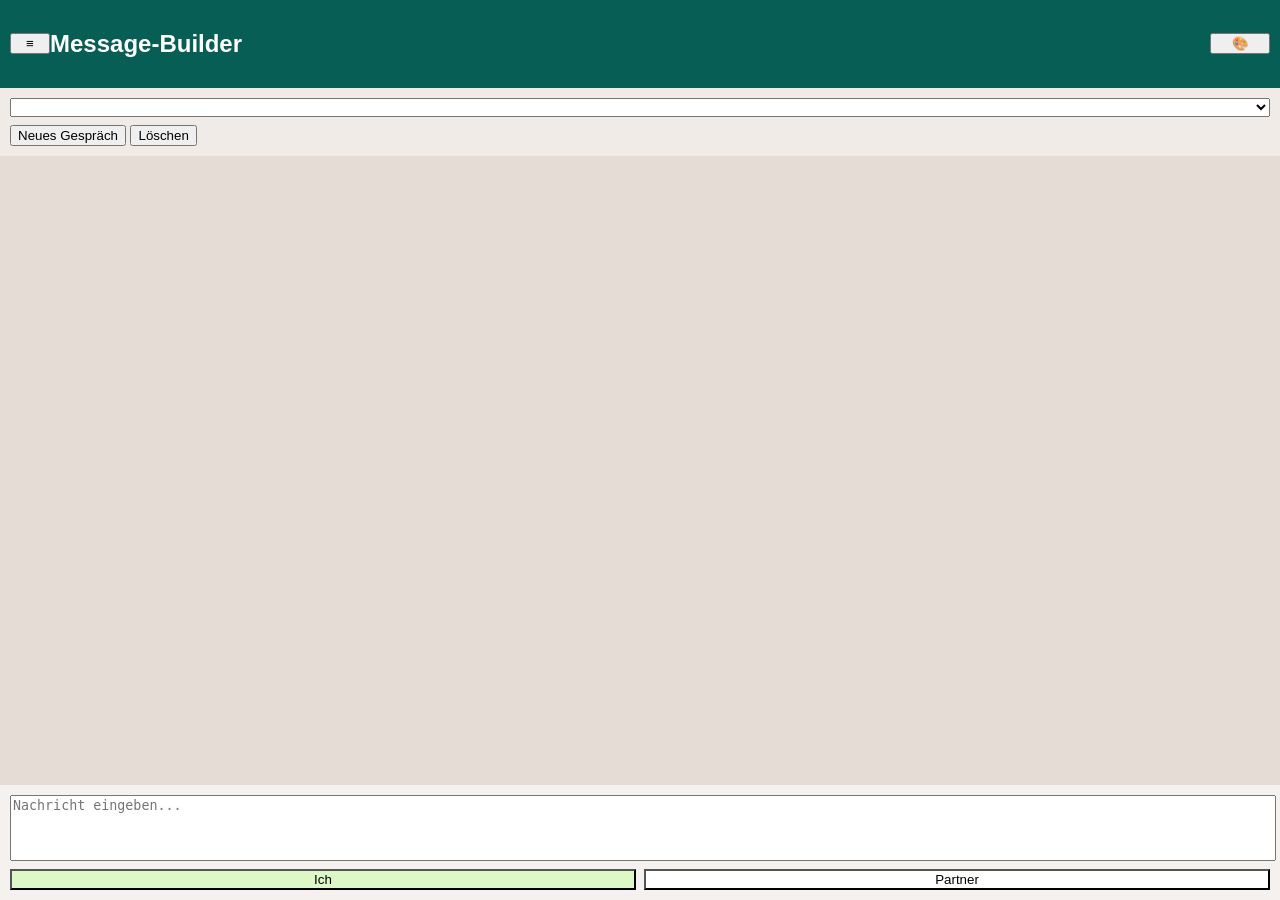
==== commit baaba2a4: "Add files via upload" ====
--- a/index.html
+++ b/index.html
@@ -1,38 +1,42 @@
 <!DOCTYPE html>
-<html lang="de">
+<html lang="de" data-theme="whatsapp">
 <head>
-  <meta charset="UTF-8" />
-  <title>Message-Builder</title>
-  <meta name="viewport" content="width=device-width, initial-scale=1.0" />
-  <link rel="stylesheet" href="css/base.css" />
-  <link rel="stylesheet" href="css/theme-whatsapp.css" id="theme-whatsapp" />
-  <link rel="stylesheet" href="css/theme-viber.css" id="theme-viber" disabled />
+    <meta charset="UTF-8">
+    <meta name="viewport" content="width=device-width, initial-scale=1.0">
+    <title>Message-Builder</title>
+    <link rel="stylesheet" href="styles.css">
 </head>
 <body>
-  <div class="app">
-    <header class="app-header">
-      <div class="app-title">Message-Builder</div>
-      <button class="theme-switch" id="themeSwitch" aria-label="Theme wechseln">
-        W
-      </button>
+
+    <header id="app-header" class="glass">
+        <button id="menu-btn" class="icon-btn">≡</button>
+        <h2>Message-Builder</h2>
+        <button id="theme-switcher" class="icon-btn">🎨</button>
     </header>
 
-    <div class="app-controls">
-      <button id="addBubbleBtn" class="btn primary">+ Neue Bubble</button>
+    <section id="conversation-manager" class="glass">
+        <select id="conversation-select"></select>
+        <div class="conv-buttons">
+            <button id="new-conversation-btn" class="pill-btn">Neues Gespräch</button>
+            <button id="delete-conversation-btn" class="pill-btn danger">Löschen</button>
+        </div>
+    </section>
+
+    <main id="chat-area"></main>
+
+    <footer id="input-area" class="glass">
+        <textarea id="message-input" placeholder="Nachricht eingeben..."></textarea>
+        <div id="send-buttons">
+            <button id="send-me" class="send-btn me">Ich</button>
+            <button id="send-partner" class="send-btn partner">Partner</button>
+        </div>
+    </footer>
+
+    <div id="context-menu" class="action-sheet">
+        <button data-action="copy">Kopieren</button>
+        <button data-action="delete" class="danger">Löschen</button>
     </div>
 
-    <main class="bubble-list-container">
-      <div id="bubbleList" class="bubble-list">
-        <!-- Bubbles werden hier dynamisch eingefügt -->
-      </div>
-    </main>
-
-    <footer class="app-footer">
-      <button id="copyAllBtn" class="btn secondary">Alle kopieren</button>
-      <button id="deleteAllBtn" class="btn danger">Alle löschen</button>
-    </footer>
-  </div>
-
-  <script type="module" src="js/app.js"></script>
+    <script src="app.js"></script>
 </body>
-</html>
+</html>
--- a/styles.css
+++ b/styles.css
@@ -0,0 +1,120 @@
+/* THEMES */
+:root {
+    --bg: #e5ddd5;
+    --header-bg: #075e54;
+    --header-text: white;
+    --bubble-me: #dcf8c6;
+    --bubble-partner: white;
+    --text-color: #111;
+}
+
+[data-theme="viber"] {
+    --bg: #d9c7ff;
+    --header-bg: #7f4cd6;
+    --header-text: white;
+    --bubble-me: #bfa3ff;
+    --bubble-partner: white;
+}
+
+/* GLOBAL */
+body {
+    margin: 0;
+    padding: 0;
+    background: var(--bg);
+    font-family: sans-serif;
+    display: grid;
+    grid-template-rows: auto auto 1fr auto;
+    height: 100vh;
+}
+
+/* HEADER */
+#app-header {
+    background: var(--header-bg);
+    color: var(--header-text);
+    padding: 10px;
+    display: grid;
+    grid-template-columns: 40px 1fr 60px;
+    align-items: center;
+}
+
+/* GESPRÄCHSVERWALTUNG */
+#conversation-manager {
+    padding: 10px;
+    background: rgba(255,255,255,0.4);
+    display: grid;
+    gap: 8px;
+}
+
+/* CHAT-BEREICH */
+#chat-area {
+    padding: 10px;
+    overflow-y: auto;
+    display: flex;
+    flex-direction: column;
+    gap: 10px;
+}
+
+/* BUBBLES */
+.bubble {
+    max-width: 75%;
+    padding: 10px;
+    border-radius: 10px;
+    position: relative;
+    color: var(--text-color);
+    cursor: pointer;
+}
+
+.me {
+    align-self: flex-start;
+    background: var(--bubble-me);
+}
+
+.partner {
+    align-self: flex-end;
+    background: var(--bubble-partner);
+}
+
+/* EINGABE */
+#input-area {
+    padding: 10px;
+    background: rgba(255,255,255,0.6);
+    display: grid;
+    grid-template-rows: auto auto;
+    gap: 8px;
+}
+
+#message-input {
+    width: 100%;
+    height: 60px;
+    resize: none;
+}
+
+#send-buttons {
+    display: grid;
+    grid-template-columns: 1fr 1fr;
+    gap: 8px;
+}
+
+/* KONTEXTMENÜ */
+#context-menu {
+    position: absolute;
+    display: none;
+    background: white;
+    border: 1px solid #aaa;
+    border-radius: 6px;
+    box-shadow: 0 2px 6px rgba(0,0,0,0.3);
+    z-index: 999;
+}
+
+#context-menu button {
+    display: block;
+    width: 100%;
+    padding: 8px 12px;
+    border: none;
+    background: white;
+    text-align: left;
+}
+
+#context-menu button:hover {
+    background: #eee;
+}
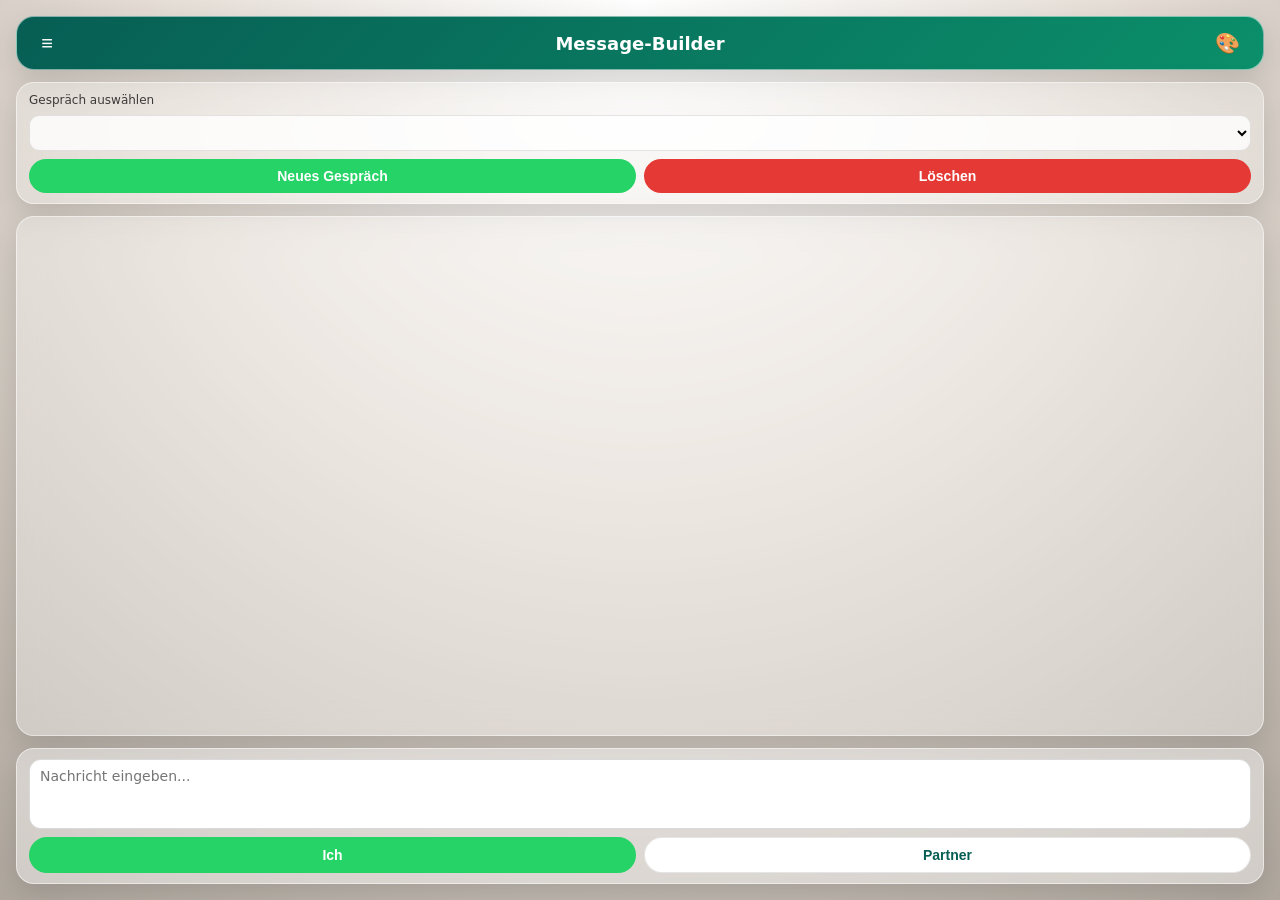
==== commit 79d0ff0a: "Add files via upload" ====
--- a/index.html
+++ b/index.html
@@ -15,14 +15,15 @@
     </header>
 
     <section id="conversation-manager" class="glass">
+        <label for="conversation-select" class="label-small">Gespräch auswählen</label>
         <select id="conversation-select"></select>
         <div class="conv-buttons">
-            <button id="new-conversation-btn" class="pill-btn">Neues Gespräch</button>
+            <button id="new-conversation-btn" class="pill-btn primary">Neues Gespräch</button>
             <button id="delete-conversation-btn" class="pill-btn danger">Löschen</button>
         </div>
     </section>
 
-    <main id="chat-area"></main>
+    <main id="chat-area" class="glass"></main>
 
     <footer id="input-area" class="glass">
         <textarea id="message-input" placeholder="Nachricht eingeben..."></textarea>
@@ -39,4 +40,4 @@
 
     <script src="app.js"></script>
 </body>
-</html>+</html>
--- a/styles.css
+++ b/styles.css
@@ -2,119 +2,267 @@
 :root {
     --bg: #e5ddd5;
     --header-bg: #075e54;
-    --header-text: white;
+    --header-text: #ffffff;
     --bubble-me: #dcf8c6;
-    --bubble-partner: white;
-    --text-color: #111;
+    --bubble-partner: #ffffff;
+    --text-color: #111111;
+    --accent: #25d366;
+    --danger: #e53935;
 }
 
 [data-theme="viber"] {
     --bg: #d9c7ff;
     --header-bg: #7f4cd6;
-    --header-text: white;
+    --header-text: #ffffff;
     --bubble-me: #bfa3ff;
-    --bubble-partner: white;
+    --bubble-partner: #ffffff;
+    --accent: #7f4cd6;
 }
 
 /* GLOBAL */
+* {
+    box-sizing: border-box;
+}
+
 body {
     margin: 0;
-    padding: 0;
-    background: var(--bg);
-    font-family: sans-serif;
+    padding: 16px;
+    background: radial-gradient(circle at top, #ffffff 0, var(--bg) 45%, #b0a89f 100%);
+    font-family: system-ui, -apple-system, BlinkMacSystemFont, "Segoe UI", sans-serif;
     display: grid;
     grid-template-rows: auto auto 1fr auto;
+    gap: 12px;
     height: 100vh;
+    color: var(--text-color);
+}
+
+/* GLASS EFFECT */
+.glass {
+    backdrop-filter: blur(14px);
+    background: rgba(255, 255, 255, 0.25);
+    border-radius: 18px;
+    box-shadow: 0 10px 30px rgba(0, 0, 0, 0.15);
+    border: 1px solid rgba(255, 255, 255, 0.5);
 }
 
 /* HEADER */
 #app-header {
-    background: var(--header-bg);
+    background: linear-gradient(135deg, var(--header-bg), #0b8f6a);
     color: var(--header-text);
-    padding: 10px;
-    display: grid;
-    grid-template-columns: 40px 1fr 60px;
+    padding: 10px 14px;
+    display: grid;
+    grid-template-columns: 40px 1fr 40px;
     align-items: center;
+    column-gap: 8px;
+}
+
+#app-header h2 {
+    margin: 0;
+    font-size: 18px;
+    text-align: center;
+}
+
+/* ICON BUTTONS */
+.icon-btn {
+    border: none;
+    background: transparent;
+    color: inherit;
+    font-size: 20px;
+    cursor: pointer;
+    border-radius: 50%;
+    width: 32px;
+    height: 32px;
+    display: grid;
+    place-items: center;
+    transition: background 0.2s, transform 0.1s;
+}
+
+.icon-btn:hover {
+    background: rgba(255, 255, 255, 0.2);
+    transform: translateY(-1px);
 }
 
 /* GESPRÄCHSVERWALTUNG */
 #conversation-manager {
-    padding: 10px;
-    background: rgba(255,255,255,0.4);
-    display: grid;
-    gap: 8px;
+    padding: 10px 12px;
+    display: grid;
+    gap: 8px;
+}
+
+.label-small {
+    font-size: 12px;
+    opacity: 0.8;
+}
+
+#conversation-select {
+    width: 100%;
+    padding: 8px 10px;
+    border-radius: 10px;
+    border: 1px solid rgba(0, 0, 0, 0.1);
+    font-size: 14px;
+    background: rgba(255, 255, 255, 0.8);
+}
+
+.conv-buttons {
+    display: grid;
+    grid-template-columns: 1fr 1fr;
+    gap: 8px;
+}
+
+/* BUTTONS */
+.pill-btn,
+.send-btn {
+    border-radius: 999px;
+    padding: 9px 14px;
+    font-weight: 600;
+    border: none;
+    cursor: pointer;
+    font-size: 14px;
+    transition: background 0.2s, transform 0.1s, box-shadow 0.2s;
+}
+
+.pill-btn.primary {
+    background: var(--accent);
+    color: #ffffff;
+}
+
+.pill-btn.danger {
+    background: var(--danger);
+    color: #ffffff;
+}
+
+.pill-btn:hover,
+.send-btn:hover {
+    transform: translateY(-2px);
+    box-shadow: 0 6px 14px rgba(0, 0, 0, 0.2);
 }
 
 /* CHAT-BEREICH */
 #chat-area {
-    padding: 10px;
+    padding: 12px;
     overflow-y: auto;
     display: flex;
     flex-direction: column;
     gap: 10px;
+    background: rgba(255, 255, 255, 0.3);
 }
 
 /* BUBBLES */
 .bubble {
     max-width: 75%;
-    padding: 10px;
-    border-radius: 10px;
+    padding: 10px 14px;
+    border-radius: 18px;
     position: relative;
     color: var(--text-color);
     cursor: pointer;
-}
-
-.me {
+    font-size: 15px;
+    line-height: 1.4;
+    word-wrap: break-word;
+    transition: transform 0.15s ease, box-shadow 0.15s ease, background 0.15s ease;
+}
+
+.bubble.me {
     align-self: flex-start;
     background: var(--bubble-me);
 }
 
-.partner {
+.bubble.partner {
     align-self: flex-end;
     background: var(--bubble-partner);
 }
 
+.bubble:hover {
+    transform: translateY(-2px);
+    box-shadow: 0 4px 12px rgba(0, 0, 0, 0.15);
+}
+
+/* Dragging */
+.bubble.dragging {
+    opacity: 0.7;
+    box-shadow: 0 8px 20px rgba(0, 0, 0, 0.3);
+}
+
 /* EINGABE */
 #input-area {
-    padding: 10px;
-    background: rgba(255,255,255,0.6);
+    padding: 10px 12px;
     display: grid;
     grid-template-rows: auto auto;
     gap: 8px;
+    background: rgba(255, 255, 255, 0.4);
 }
 
 #message-input {
     width: 100%;
-    height: 60px;
+    height: 70px;
     resize: none;
+    border-radius: 12px;
+    border: 1px solid rgba(0, 0, 0, 0.15);
+    padding: 8px 10px;
+    font-size: 14px;
+    font-family: inherit;
 }
 
 #send-buttons {
     display: grid;
     grid-template-columns: 1fr 1fr;
     gap: 8px;
+}
+
+.send-btn.me {
+    background: var(--accent);
+    color: #ffffff;
+}
+
+.send-btn.partner {
+    background: #ffffff;
+    color: var(--header-bg);
+    border: 1px solid rgba(0, 0, 0, 0.1);
 }
 
 /* KONTEXTMENÜ */
 #context-menu {
     position: absolute;
     display: none;
-    background: white;
+    background: #ffffff;
     border: 1px solid #aaa;
-    border-radius: 6px;
-    box-shadow: 0 2px 6px rgba(0,0,0,0.3);
+    border-radius: 10px;
+    box-shadow: 0 6px 18px rgba(0, 0, 0, 0.25);
     z-index: 999;
+    overflow: hidden;
+    min-width: 140px;
 }
 
 #context-menu button {
     display: block;
     width: 100%;
-    padding: 8px 12px;
+    padding: 10px 14px;
     border: none;
-    background: white;
+    background: #ffffff;
     text-align: left;
+    font-size: 14px;
+    cursor: pointer;
 }
 
 #context-menu button:hover {
-    background: #eee;
-}+    background: #f2f2f2;
+}
+
+#context-menu button.danger {
+    color: var(--danger);
+}
+
+/* RESPONSIVE */
+@media (max-width: 600px) {
+    body {
+        padding: 8px;
+        gap: 8px;
+    }
+
+    #app-header h2 {
+        font-size: 16px;
+    }
+
+    .bubble {
+        max-width: 85%;
+    }
+}
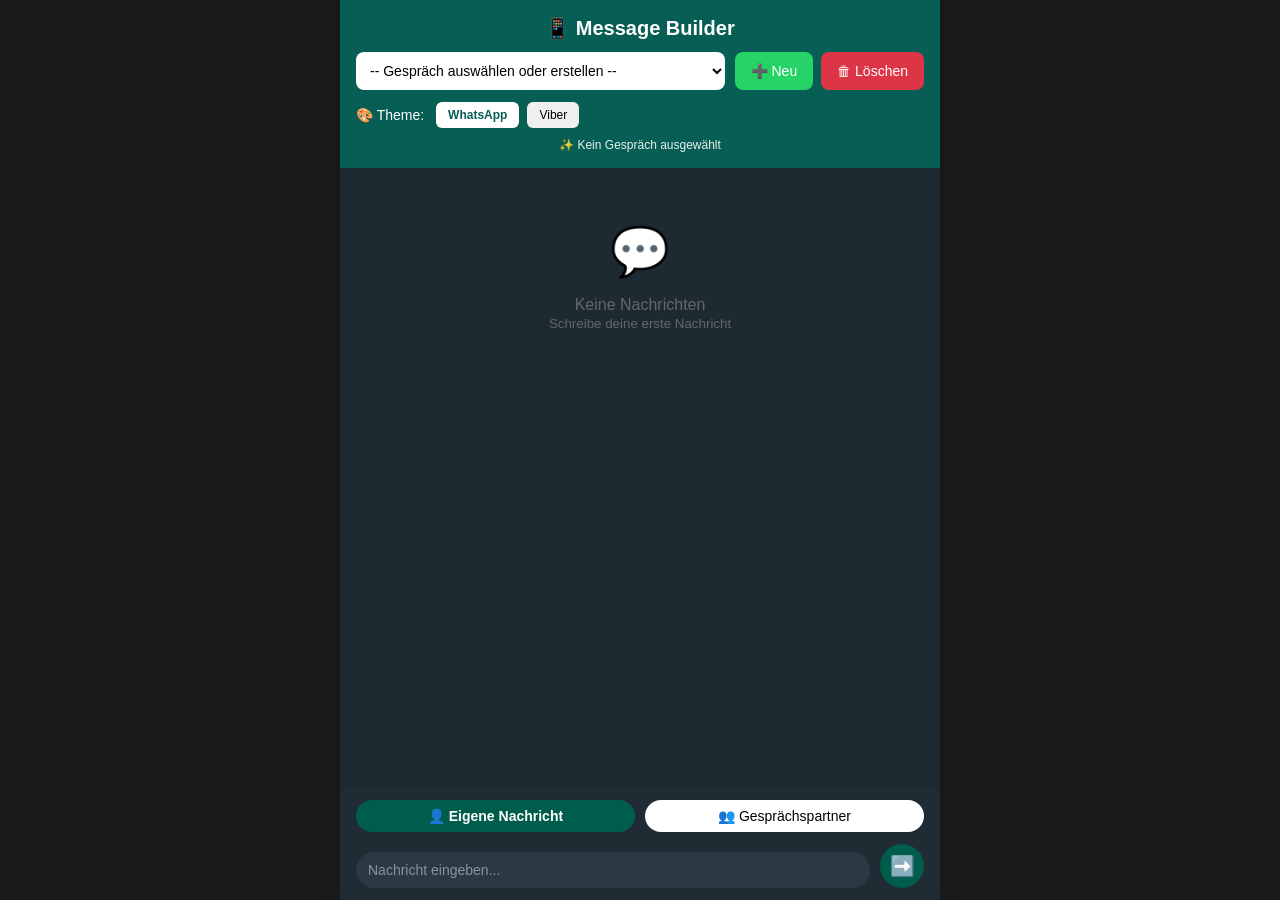
==== commit 257d7944: "Add files via upload" ====
--- a/index.html
+++ b/index.html
@@ -1,43 +1,68 @@
-<!DOCTYPE html>
-<html lang="de" data-theme="whatsapp">
-<head>
-    <meta charset="UTF-8">
-    <meta name="viewport" content="width=device-width, initial-scale=1.0">
-    <title>Message-Builder</title>
-    <link rel="stylesheet" href="styles.css">
-</head>
-<body>
-
-    <header id="app-header" class="glass">
-        <button id="menu-btn" class="icon-btn">≡</button>
-        <h2>Message-Builder</h2>
-        <button id="theme-switcher" class="icon-btn">🎨</button>
-    </header>
-
-    <section id="conversation-manager" class="glass">
-        <label for="conversation-select" class="label-small">Gespräch auswählen</label>
-        <select id="conversation-select"></select>
-        <div class="conv-buttons">
-            <button id="new-conversation-btn" class="pill-btn primary">Neues Gespräch</button>
-            <button id="delete-conversation-btn" class="pill-btn danger">Löschen</button>
-        </div>
-    </section>
-
-    <main id="chat-area" class="glass"></main>
-
-    <footer id="input-area" class="glass">
-        <textarea id="message-input" placeholder="Nachricht eingeben..."></textarea>
-        <div id="send-buttons">
-            <button id="send-me" class="send-btn me">Ich</button>
-            <button id="send-partner" class="send-btn partner">Partner</button>
-        </div>
-    </footer>
-
-    <div id="context-menu" class="action-sheet">
-        <button data-action="copy">Kopieren</button>
-        <button data-action="delete" class="danger">Löschen</button>
-    </div>
-
-    <script src="app.js"></script>
-</body>
+<!DOCTYPE html>
+<html lang="de">
+<head>
+    <meta charset="UTF-8">
+    <meta name="viewport" content="width=device-width, initial-scale=1.0, user-scalable=no, viewport-fit=cover">
+    <title>Message Builder</title>
+    <link rel="stylesheet" href="css/main.css">
+    <link rel="stylesheet" href="css/theme-whatsapp.css" id="theme-stylesheet">
+    <link rel="stylesheet" href="css/responsive.css">
+</head>
+<body>
+    <div class="app-container">
+        <!-- Oberer Bereich -->
+        <header class="header">
+            <h1>📱 Message Builder</h1>
+            <div class="conversation-controls">
+                <div class="select-wrapper">
+                    <select id="conversation-select" class="conversation-select">
+                        <option value="">-- Gespräch auswählen oder erstellen --</option>
+                    </select>
+                </div>
+                <div class="button-group">
+                    <button id="new-conversation-btn" class="btn btn-primary">➕ Neu</button>
+                    <button id="delete-conversation-btn" class="btn btn-danger">🗑 Löschen</button>
+                </div>
+            </div>
+            <div class="theme-controls">
+                <span class="theme-label">🎨 Theme:</span>
+                <div class="theme-switch">
+                    <button id="theme-whatsapp" class="theme-btn active">WhatsApp</button>
+                    <button id="theme-viber" class="theme-btn">Viber</button>
+                </div>
+            </div>
+            <div id="conversation-info" class="conversation-info"></div>
+        </header>
+
+        <!-- Mittlerer Bereich (scrollbar) -->
+        <main class="chat-area">
+            <div id="messages-container" class="messages-container">
+                <div class="empty-state">
+                    <div class="empty-icon">💬</div>
+                    <p>Keine Nachrichten</p>
+                    <small>Erstelle ein Gespräch und schreibe eine Nachricht</small>
+                </div>
+            </div>
+        </main>
+
+        <!-- Unterer Bereich -->
+        <footer class="input-area">
+            <div class="message-type-selector">
+                <button id="message-type-user" class="type-btn active">👤 Eigene Nachricht</button>
+                <button id="message-type-partner" class="type-btn">👥 Gesprächspartner</button>
+            </div>
+            <div class="input-wrapper">
+                <textarea id="message-input" placeholder="Nachricht eingeben..." rows="1"></textarea>
+                <button id="send-btn" class="send-btn">➡️</button>
+            </div>
+        </footer>
+    </div>
+
+    <script src="js/storage.js"></script>
+    <script src="js/conversation.js"></script>
+    <script src="js/message.js"></script>
+    <script src="js/theme.js"></script>
+    <script src="js/ui.js"></script>
+    <script src="js/app.js"></script>
+</body>
 </html>
--- a/css/main.css
+++ b/css/main.css
@@ -0,0 +1,352 @@
+/* Grundlegende Styles */
+* {
+    margin: 0;
+    padding: 0;
+    box-sizing: border-box;
+}
+
+body {
+    font-family: -apple-system, BlinkMacSystemFont, 'Segoe UI', Roboto, Helvetica, Arial, sans-serif;
+    background: #1a1a1a;
+    overflow: hidden;
+    position: fixed;
+    width: 100%;
+    height: 100%;
+}
+
+.app-container {
+    display: flex;
+    flex-direction: column;
+    height: 100vh;
+    height: 100dvh;
+    max-width: 600px;
+    margin: 0 auto;
+    background: var(--bg-color, #ffffff);
+    box-shadow: 0 0 20px rgba(0,0,0,0.1);
+}
+
+/* Header */
+.header {
+    background: var(--header-bg, #075E54);
+    color: white;
+    padding: 16px;
+    box-shadow: 0 2px 4px rgba(0,0,0,0.1);
+    flex-shrink: 0;
+}
+
+.header h1 {
+    font-size: 20px;
+    margin-bottom: 12px;
+    text-align: center;
+}
+
+.conversation-controls {
+    display: flex;
+    gap: 10px;
+    margin-bottom: 12px;
+}
+
+.select-wrapper {
+    flex: 1;
+}
+
+.conversation-select {
+    width: 100%;
+    padding: 10px;
+    border: none;
+    border-radius: 8px;
+    font-size: 14px;
+    background: white;
+    cursor: pointer;
+}
+
+.button-group {
+    display: flex;
+    gap: 8px;
+}
+
+.btn {
+    padding: 10px 16px;
+    border: none;
+    border-radius: 8px;
+    font-size: 14px;
+    cursor: pointer;
+    transition: opacity 0.2s;
+}
+
+.btn:active {
+    opacity: 0.7;
+}
+
+.btn-primary {
+    background: #25D366;
+    color: white;
+}
+
+.btn-danger {
+    background: #dc3545;
+    color: white;
+}
+
+.theme-controls {
+    display: flex;
+    align-items: center;
+    gap: 12px;
+    margin-bottom: 10px;
+}
+
+.theme-label {
+    font-size: 14px;
+}
+
+.theme-switch {
+    display: flex;
+    gap: 8px;
+}
+
+.theme-btn {
+    padding: 6px 12px;
+    border: none;
+    border-radius: 6px;
+    cursor: pointer;
+    font-size: 12px;
+    transition: all 0.2s;
+}
+
+.theme-btn.active {
+    background: white;
+    color: #075E54;
+    font-weight: bold;
+}
+
+.conversation-info {
+    font-size: 12px;
+    opacity: 0.9;
+    text-align: center;
+}
+
+/* Chat Area */
+.chat-area {
+    flex: 1;
+    overflow-y: auto;
+    overflow-x: hidden;
+    padding: 16px;
+    background: var(--chat-bg, #E5DDD5);
+    position: relative;
+}
+
+.messages-container {
+    display: flex;
+    flex-direction: column;
+    gap: 16px;
+    min-height: 100%;
+}
+
+.empty-state {
+    text-align: center;
+    padding: 40px 20px;
+    color: #666;
+}
+
+.empty-icon {
+    font-size: 48px;
+    margin-bottom: 16px;
+}
+
+/* Message Bubbles */
+.message-wrapper {
+    display: flex;
+    flex-direction: column;
+    max-width: 85%;
+}
+
+.message-wrapper.user {
+    align-items: flex-start;
+}
+
+.message-wrapper.partner {
+    align-items: flex-end;
+    margin-left: auto;
+}
+
+.message-bubble {
+    padding: 8px 12px;
+    border-radius: 18px;
+    position: relative;
+    word-wrap: break-word;
+    max-width: 100%;
+}
+
+.message-bubble.user {
+    background: var(--user-bubble, #DCF8C6);
+    border-bottom-left-radius: 4px;
+}
+
+.message-bubble.partner {
+    background: var(--partner-bubble, #FFFFFF);
+    border-bottom-right-radius: 4px;
+}
+
+.message-text {
+    font-size: 14px;
+    line-height: 1.4;
+    margin-bottom: 4px;
+}
+
+.message-time {
+    font-size: 10px;
+    opacity: 0.7;
+    text-align: right;
+}
+
+/* Action Buttons unter der Bubble - rechtsbündig */
+.message-actions {
+    display: flex;
+    gap: 12px;
+    margin-top: 6px;
+    padding: 0 4px;
+}
+
+.message-wrapper.user .message-actions {
+    justify-content: flex-start;
+}
+
+.message-wrapper.partner .message-actions {
+    justify-content: flex-end;
+}
+
+.action-btn {
+    background: none;
+    border: none;
+    font-size: 12px;
+    padding: 4px 8px;
+    cursor: pointer;
+    border-radius: 6px;
+    transition: all 0.2s;
+    color: var(--action-color, #666);
+}
+
+.action-btn:active {
+    background: rgba(0,0,0,0.1);
+}
+
+.action-btn.copy-btn:hover {
+    background: #e3f2fd;
+}
+
+.action-btn.edit-btn:hover {
+    background: #fff3e0;
+}
+
+.action-btn.delete-btn:hover {
+    background: #ffebee;
+}
+
+/* Input Area */
+.input-area {
+    background: var(--input-bg, #f0f0f0);
+    padding: 12px 16px;
+    border-top: 1px solid rgba(0,0,0,0.1);
+    flex-shrink: 0;
+}
+
+.message-type-selector {
+    display: flex;
+    gap: 10px;
+    margin-bottom: 12px;
+}
+
+.type-btn {
+    flex: 1;
+    padding: 8px;
+    border: none;
+    border-radius: 20px;
+    cursor: pointer;
+    font-size: 14px;
+    transition: all 0.2s;
+    background: white;
+}
+
+.type-btn.active {
+    background: var(--user-bubble, #DCF8C6);
+    font-weight: bold;
+}
+
+.input-wrapper {
+    display: flex;
+    gap: 10px;
+    align-items: flex-end;
+}
+
+#message-input {
+    flex: 1;
+    padding: 10px 12px;
+    border: none;
+    border-radius: 20px;
+    font-size: 14px;
+    resize: none;
+    font-family: inherit;
+    max-height: 100px;
+    background: white;
+}
+
+#message-input:focus {
+    outline: none;
+}
+
+.send-btn {
+    width: 44px;
+    height: 44px;
+    border: none;
+    border-radius: 50%;
+    background: var(--user-bubble, #25D366);
+    cursor: pointer;
+    font-size: 20px;
+    transition: all 0.2s;
+}
+
+.send-btn:active {
+    transform: scale(0.95);
+}
+
+/* Scrollbar */
+.chat-area::-webkit-scrollbar {
+    width: 6px;
+}
+
+.chat-area::-webkit-scrollbar-track {
+    background: rgba(0,0,0,0.1);
+}
+
+.chat-area::-webkit-scrollbar-thumb {
+    background: rgba(0,0,0,0.3);
+    border-radius: 3px;
+}
+
+/* Responsive */
+@media (max-width: 600px) {
+    .header {
+        padding: 12px;
+    }
+    
+    .header h1 {
+        font-size: 18px;
+    }
+    
+    .conversation-controls {
+        flex-direction: column;
+    }
+    
+    .button-group {
+        justify-content: stretch;
+    }
+    
+    .message-wrapper {
+        max-width: 90%;
+    }
+    
+    .action-btn {
+        font-size: 11px;
+        padding: 4px 6px;
+    }
+}
--- a/css/theme-whatsapp.css
+++ b/css/theme-whatsapp.css
@@ -0,0 +1,36 @@
+/* WhatsApp Theme */
+:root {
+    --bg-color: #121B22;
+    --header-bg: #075E54;
+    --chat-bg: #1E2A32;
+    --user-bubble: #005C4B;
+    --partner-bubble: #202C33;
+    --input-bg: #202C33;
+    --action-color: #AEBAC1;
+}
+
+.message-bubble.user {
+    color: #E9EDF0;
+}
+
+.message-bubble.partner {
+    color: #E9EDF0;
+}
+
+.message-time {
+    color: #8696A0;
+}
+
+.type-btn.active {
+    background: #005C4B;
+    color: white;
+}
+
+#message-input {
+    background: #2A3942;
+    color: #E9EDF0;
+}
+
+#message-input::placeholder {
+    color: #8696A0;
+}
--- a/css/responsive.css
+++ b/css/responsive.css
@@ -0,0 +1,48 @@
+/* Responsive Anpassungen für Smartphones */
+@media (max-width: 768px) {
+    .app-container {
+        max-width: 100%;
+    }
+    
+    .message-actions {
+        gap: 8px;
+    }
+    
+    .action-btn {
+        font-size: 11px;
+        padding: 4px 6px;
+    }
+}
+
+/* Tastatur aktiv - automatische Anpassung */
+@media (max-height: 500px) {
+    .chat-area {
+        min-height: 150px;
+    }
+    
+    .header h1 {
+        font-size: 16px;
+        margin-bottom: 8px;
+    }
+    
+    .conversation-controls {
+        margin-bottom: 8px;
+    }
+}
+
+/* Touch-Optimierung */
+@media (hover: none) and (pointer: coarse) {
+    .btn, .action-btn, .send-btn, .type-btn, .theme-btn {
+        cursor: default;
+        -webkit-tap-highlight-color: transparent;
+    }
+    
+    .action-btn:active {
+        opacity: 0.6;
+    }
+}
+
+/* Verhindere Zoom bei Input-Fokus auf iOS */
+input, textarea, select {
+    font-size: 16px;
+}
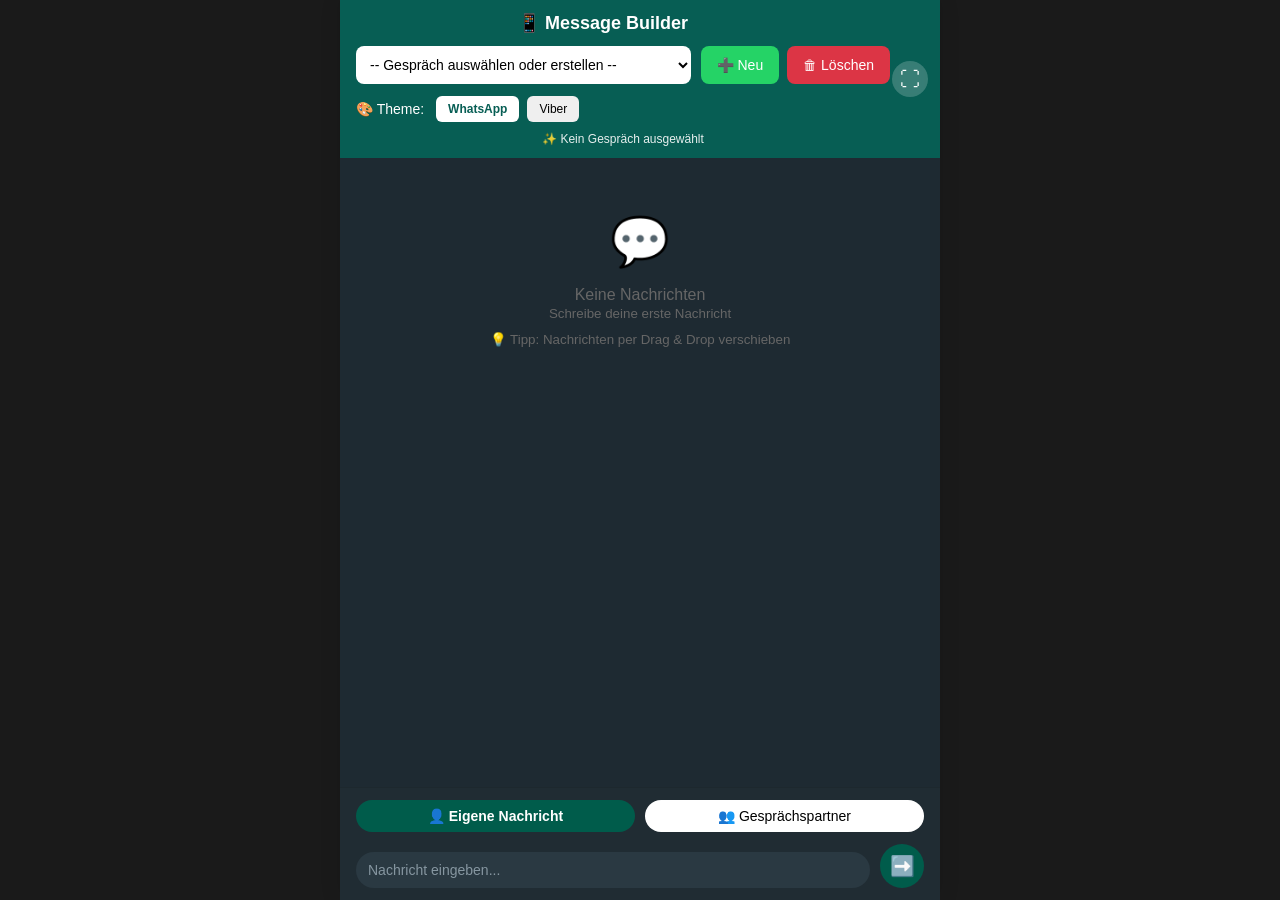
==== commit cf7632ec: "Add files via upload" ====
--- a/index.html
+++ b/index.html
@@ -7,6 +7,8 @@
     <link rel="stylesheet" href="css/main.css">
     <link rel="stylesheet" href="css/theme-whatsapp.css" id="theme-stylesheet">
     <link rel="stylesheet" href="css/responsive.css">
+    <link rel="stylesheet" href="css/dragdrop.css">
+    <link rel="stylesheet" href="css/fullscreen.css">
 </head>
 <body>
     <div class="app-container">
@@ -63,6 +65,8 @@
     <script src="js/message.js"></script>
     <script src="js/theme.js"></script>
     <script src="js/ui.js"></script>
+    <script src="js/dragdrop.js"></script>
+    <script src="js/fullscreen.js"></script>
     <script src="js/app.js"></script>
 </body>
 </html>
--- a/css/main.css
+++ b/css/main.css
@@ -27,6 +27,7 @@
 
 /* Header */
 .header {
+    position: relative;
     background: var(--header-bg, #075E54);
     color: white;
     padding: 16px;
@@ -350,3 +351,36 @@
         padding: 4px 6px;
     }
 }
+
+/* Verbesserte Header-Struktur */
+.header {
+    position: relative;
+    padding: 12px 50px 12px 16px;
+}
+
+/* Sicherstellen, dass alle interaktiven Elemente gut erreichbar sind */
+.conversation-select,
+.btn,
+.theme-btn,
+.type-btn,
+.send-btn,
+.fullscreen-btn {
+    touch-action: manipulation;
+}
+
+/* Bessere Darstellung auf kleinen Geräten */
+@media (max-width: 480px) {
+    .conversation-select {
+        font-size: 14px;
+        padding: 8px;
+    }
+    
+    .btn {
+        padding: 8px 12px;
+        font-size: 13px;
+    }
+    
+    .theme-controls {
+        margin-top: 8px;
+    }
+}
--- a/css/dragdrop.css
+++ b/css/dragdrop.css
@@ -0,0 +1,43 @@
+/* Drag & Drop Styles */
+.message-wrapper[draggable="true"] {
+    cursor: grab;
+    transition: transform 0.2s ease, opacity 0.2s ease;
+}
+
+.message-wrapper[draggable="true"]:active {
+    cursor: grabbing;
+}
+
+.message-wrapper.drag-over {
+    transform: translateY(8px);
+    transition: transform 0.2s ease;
+}
+
+.message-wrapper.drag-over::before {
+    content: '⬇️';
+    position: absolute;
+    left: 50%;
+    transform: translateX(-50%);
+    top: -20px;
+    font-size: 14px;
+    opacity: 0.8;
+}
+
+.drag-handle {
+    cursor: grab !important;
+}
+
+.drag-handle:active {
+    cursor: grabbing !important;
+}
+
+/* Animation für Drag & Drop */
+@keyframes dragPulse {
+    0% { transform: scale(1); }
+    50% { transform: scale(1.02); }
+    100% { transform: scale(1); }
+}
+
+.message-wrapper[draggable="true"]:hover {
+    animation: dragPulse 0.5s ease;
+}
--- a/css/fullscreen.css
+++ b/css/fullscreen.css
@@ -0,0 +1,210 @@
+/* Fullscreen Button Styles - Verbesserte Positionierung */
+.fullscreen-btn {
+    position: absolute;
+    right: 12px;
+    top: 50%;
+    transform: translateY(-50%);
+    width: 36px;
+    height: 36px;
+    border: none;
+    border-radius: 50%;
+    background: rgba(255, 255, 255, 0.2);
+    color: white;
+    font-size: 20px;
+    cursor: pointer;
+    transition: all 0.3s ease;
+    display: flex;
+    align-items: center;
+    justify-content: center;
+    backdrop-filter: blur(4px);
+    z-index: 10;
+}
+
+.fullscreen-btn:hover {
+    background: rgba(255, 255, 255, 0.3);
+    transform: translateY(-50%) scale(1.05);
+}
+
+.fullscreen-btn:active {
+    transform: translateY(-50%) scale(0.95);
+}
+
+.fullscreen-btn.fullscreen-active {
+    background: rgba(255, 59, 48, 0.8);
+}
+
+.fullscreen-btn.fullscreen-active:hover {
+    background: rgba(255, 59, 48, 0.9);
+}
+
+/* Header Layout optimieren */
+.header {
+    position: relative;
+    padding-right: 50px !important; /* Platz für Fullscreen-Button */
+}
+
+.header h1 {
+    margin-right: 40px;
+    font-size: 18px;
+    white-space: nowrap;
+    overflow: hidden;
+    text-overflow: ellipsis;
+}
+
+/* Conversation Controls anpassen */
+.conversation-controls {
+    display: flex;
+    gap: 10px;
+    margin-bottom: 12px;
+    flex-wrap: wrap;
+}
+
+.select-wrapper {
+    flex: 1;
+    min-width: 150px;
+}
+
+.button-group {
+    display: flex;
+    gap: 8px;
+    flex-shrink: 0;
+}
+
+/* Theme Controls */
+.theme-controls {
+    display: flex;
+    align-items: center;
+    gap: 12px;
+    margin-bottom: 10px;
+    flex-wrap: wrap;
+}
+
+/* Fullscreen Mode Styles */
+:-webkit-full-screen {
+    background-color: var(--bg-color, #121B22);
+}
+
+:-moz-full-screen {
+    background-color: var(--bg-color, #121B22);
+}
+
+:fullscreen {
+    background-color: var(--bg-color, #121B22);
+}
+
+/* Anpassungen für Fullscreen */
+:fullscreen .app-container,
+:-webkit-full-screen .app-container,
+:-moz-full-screen .app-container {
+    max-width: 100%;
+    height: 100vh;
+}
+
+:fullscreen .chat-area,
+:-webkit-full-screen .chat-area,
+:-moz-full-screen .chat-area {
+    height: calc(100vh - 140px);
+}
+
+/* Sichere Bereiche für Notch & Co */
+:root {
+    --safe-area-inset-top: env(safe-area-inset-top);
+    --safe-area-inset-bottom: env(safe-area-inset-bottom);
+}
+
+:fullscreen .header {
+    padding-top: calc(12px + var(--safe-area-inset-top, 0px));
+}
+
+:fullscreen .input-area {
+    padding-bottom: calc(12px + var(--safe-area-inset-bottom, 0px));
+}
+
+/* Vollbild-Animation */
+@keyframes fullscreenEnter {
+    from {
+        opacity: 0;
+        transform: scale(0.98);
+    }
+    to {
+        opacity: 1;
+        transform: scale(1);
+    }
+}
+
+:fullscreen .app-container {
+    animation: fullscreenEnter 0.3s ease;
+}
+
+/* iOS spezifische Anpassungen */
+@supports (padding: max(0px)) {
+    .header {
+        padding-left: max(16px, env(safe-area-inset-left));
+        padding-right: max(50px, env(safe-area-inset-right));
+    }
+    
+    .input-area {
+        padding-left: max(16px, env(safe-area-inset-left));
+        padding-right: max(16px, env(safe-area-inset-right));
+    }
+}
+
+/* Verhindere Scrollen im Fullscreen-Modus */
+:fullscreen body {
+    overflow: hidden;
+}
+
+:fullscreen .chat-area {
+    overflow-y: auto;
+}
+
+/* Touch-Optimierung für Fullscreen-Button */
+@media (max-width: 768px) {
+    .fullscreen-btn {
+        width: 44px;
+        height: 44px;
+        font-size: 24px;
+        right: 8px;
+    }
+    
+    .header {
+        padding-right: 56px !important;
+    }
+    
+    .header h1 {
+        font-size: 16px;
+        margin-right: 20px;
+    }
+}
+
+/* Wenn die Tastatur aktiv ist - Button etwas anpassen */
+.input-area:focus-within ~ .fullscreen-btn {
+    opacity: 0.6;
+    pointer-events: none;
+}
+
+/* Verbesserte Dropdown-Zugänglichkeit */
+.conversation-select {
+    position: relative;
+    z-index: 5;
+}
+
+/* Verhindere Überlappung bei kleinen Bildschirmen */
+@media (max-width: 480px) {
+    .conversation-controls {
+        flex-direction: column;
+    }
+    
+    .button-group {
+        justify-content: stretch;
+    }
+    
+    .header {
+        padding-right: 50px !important;
+    }
+    
+    .header h1 {
+        font-size: 14px;
+        margin-bottom: 8px;
+    }
+}
